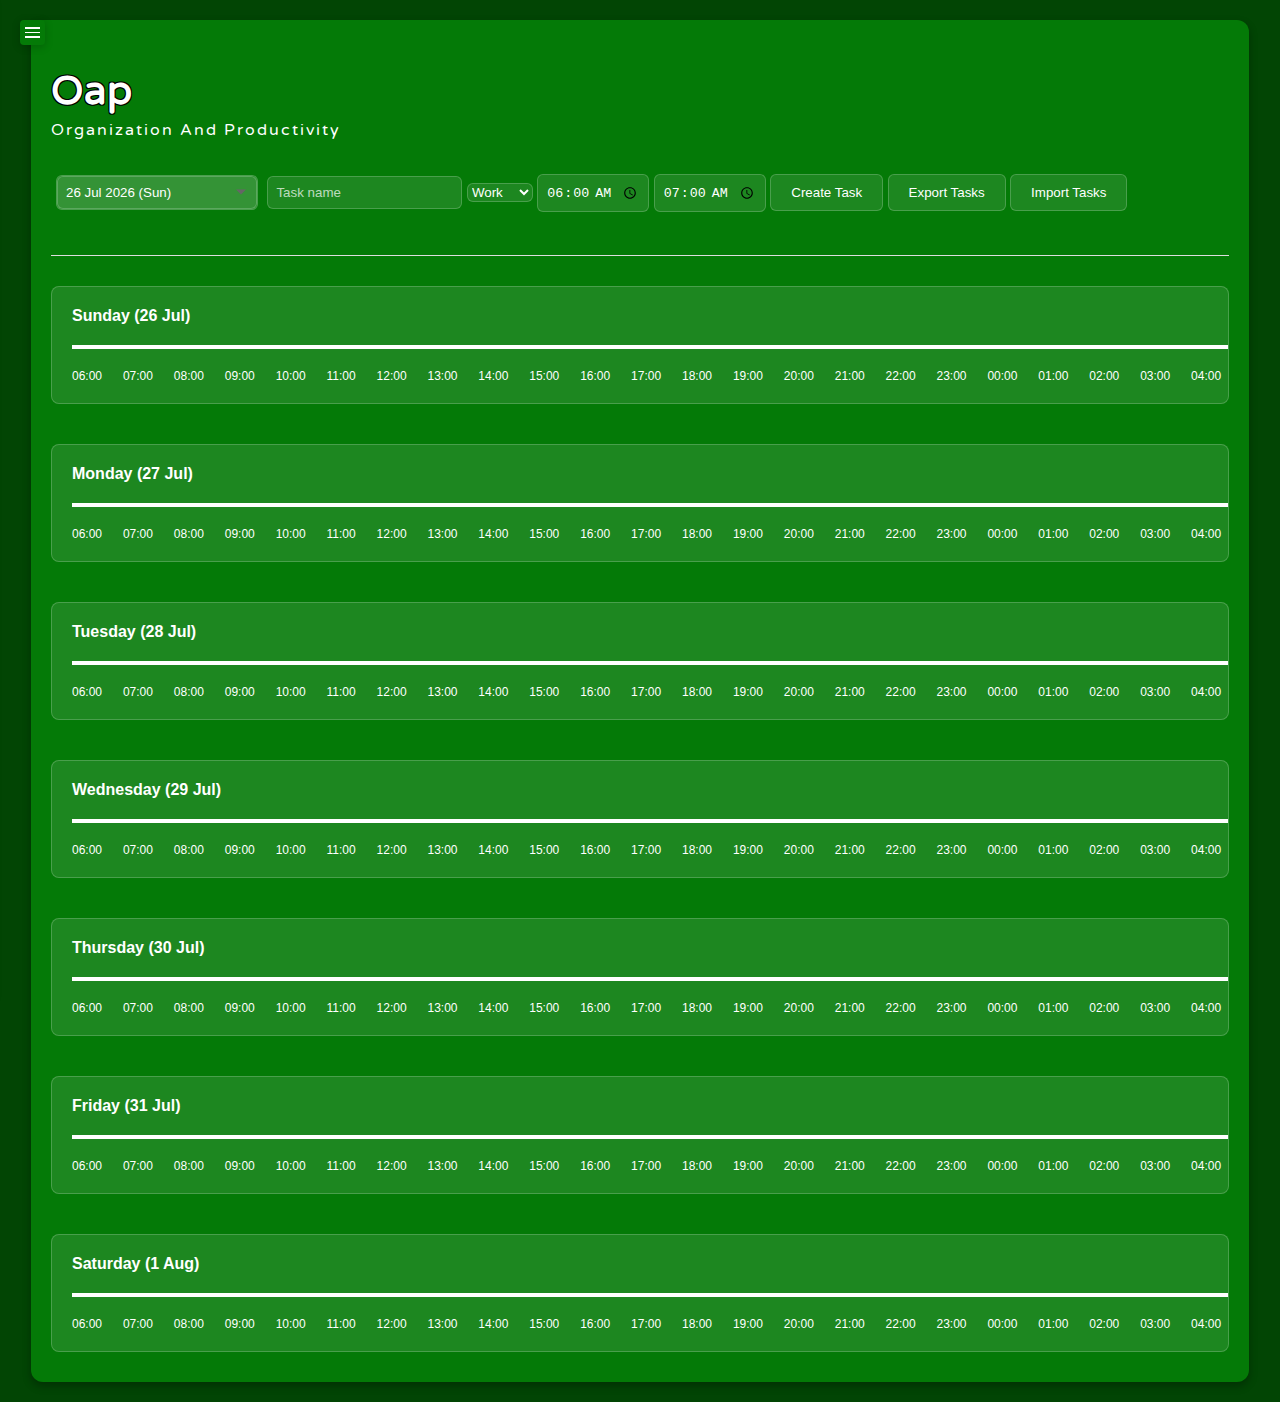
==== index.html @ a27b2ae3 "Update index.html" ====
<html><head><base href="/"><meta charset="UTF-8"><link rel="icon" type="image/jpg" href="logoV1.png"/>
<title>Oap</title><link href="https://fonts.googleapis.com/css2?family=Varela+Round&amp;display=swap" rel="stylesheet"><style>
    @font-face {
        font-family: 'Rounded';
        src: url('https://fonts.googleapis.com/css2?family=Varela+Round&display=swap');
    }

    h1 {
        font-family: 'Varela Round', sans-serif;
        color: #FFFFFF;
        text-shadow: -1px -1px 0 #000,  
                     1px -1px 0 #000,
                     -1px 1px 0 #000,
                     1px 1px 0 #000;
        text-align: left;
        font-size: 2.5em;
        margin-bottom: 30px;
        margin-left: 0;
        letter-spacing: 1px;
    }

    .subtitle {
        font-family: 'Varela Round', sans-serif;
        color: #FFFFFF; 
        text-align: left;
        font-size: 1em;
        margin-top: -25px;
        margin-bottom: 30px;
        margin-left: 0;
        font-weight: 300;
        letter-spacing: 2px;
    }

    body {
        font-family: 'Segoe UI', Arial, sans-serif;
        margin: 0;
        padding: 20px;
        background: #024504;
        color: #FFFFFF;
    }

    .container {
        max-width: 1200px;
        width: 95%;
        margin: 0 auto;
        background: #047A07;
        padding: 20px;
        border-radius: 12px;
        box-shadow: 0 4px 8px rgba(0,0,0,0.3);
        overflow-x: hidden;
        margin-left: auto !important;
        margin-right: auto !important;
        transition: all 0.3s ease;
    }

    /* Update container styles for mobile */
    @media (max-width: 768px) {
        .container {
            max-width: 100%;
            width: 100%;
            margin: 0;
            padding: 10px;
            border-radius: 0;
            margin-left: 0 !important;
            margin-right: 0 !important;
        }
    }

    .hamburger-menu {
        position: fixed;
        top: 20px;  
        left: 20px; 
        cursor: pointer;
        z-index: 1001;
        display: flex;
        flex-direction: column;
        gap: 3px;
        padding: 5px;
        width: 15px;
        height: 15px;
        background: #047A07;
        border-radius: 4px;
        box-sizing: content-box;
        box-shadow: 0 2px 4px rgba(0,0,0,0.1);
        justify-content: center; 
        transition: all 0.3s ease;
        box-shadow: 0 2px 8px rgba(0,0,0,0.2);
    }

    /* Adjust hamburger menu for mobile */
    @media (max-width: 768px) {
        .hamburger-menu {
            position: fixed;
            top: 15px;
            left: 15px;
            width: 20px;
            height: 20px;
            padding: 8px;
            z-index: 1002;
        }
    }

    .hamburger-line {
        width: 15px; 
        height: 1.5px; 
        background-color: #FFFFFF;
        transition: all 0.3s ease;
    }

    .side-menu {
        position: fixed;
        top: 0;
        left: -350px;
        width: 300px;
        height: 100vh;
        background-color: #047A07;
        box-shadow: 2px 0 10px rgba(0,0,0,0.3);
        transition: left 0.3s ease;
        z-index: 1000;
        padding: 80px 20px 20px;
        color: #FFFFFF;
        opacity: 0.95;
    }

    .side-menu.active {
        left: -10px;
        box-shadow: 4px 0 15px rgba(0,0,0,0.4);
    }

    /* Modify side menu for mobile */
    @media (max-width: 768px) {
        .side-menu {
            left: -100%;
            width: 85%;
            max-width: 300px;
            padding-top: 60px;
        }

        .side-menu.active {
            left: -5px;
        }
    }

    .menu-item {
        padding: 15px;
        border-bottom: 1px solid #eee;
        cursor: pointer;
        transition: background-color 0.3s ease;
        color: #FFFFFF;
    }

    .menu-item:hover {
        background-color: #024504;
    }

    .timeline-container {
        display: flex;
        flex-direction: column;
        gap: 20px;
        margin-top: 20px;
    }

    .timeline {
        position: relative;
        margin: 10px 0;
        padding: 20px;
        border: 1px solid #ddd;
        border-radius: 4px;
        overflow-x: auto;
        white-space: nowrap;
        background: rgba(255, 255, 255, 0.1);
        border: 1px solid rgba(255, 255, 255, 0.2);
        border-radius: 8px;
        transition: all 0.3s ease;
    }

    /* Adjust timeline for mobile */
    @media (max-width: 768px) {
        .timeline {
            padding: 10px;
            margin: 10px 0;
            overflow-x: scroll;
            -webkit-overflow-scrolling: touch;
        }
    }

    .timeline:hover {
        background: rgba(255, 255, 255, 0.15);
    }

    .timeline h3 {
        margin: 0 0 15px 0;
        color: #333;
        font-size: 16px;
        color: #FFFFFF;
    }

    .timeline-line {
        position: relative;
        height: 4px;
        background: #FFFFFF;
        margin: 20px 0;
        min-width: 1200px; 
    }

    /* Adjust timeline line for mobile */
    @media (max-width: 768px) {
        .timeline-line {
            min-width: 800px;
        }
    }

    .task-bar {
        position: absolute;
        height: 20px;
        background: #28a745;
        border-radius: 2px;
        top: -8px;
        z-index: 1;
        color: white;
        font-size: 12px;
        display: flex;
        align-items: center;
        justify-content: center;
        cursor: pointer;
        transition: all 0.3s ease;
        overflow: hidden;         
        white-space: nowrap;      
        text-overflow: ellipsis;  
        padding: 0 4px;           
        box-sizing: border-box;   
        touch-action: manipulation;
        -webkit-tap-highlight-color: transparent;
        user-select: none;
        -webkit-user-select: none;
        
        /* Add 3D effects */
        box-shadow: 0 2px 4px rgba(0,0,0,0.2),
                    inset 0 1px 1px rgba(255,255,255,0.3),
                    inset 0 -1px 1px rgba(0,0,0,0.2);
        border: 1px solid rgba(0,0,0,0.2);
        transform: translateY(0);
    }

    .task-bar:hover {
        transform: translateY(-1px);
        box-shadow: 0 4px 8px rgba(0,0,0,0.3),
                    inset 0 1px 1px rgba(255,255,255,0.3),
                    inset 0 -1px 1px rgba(0,0,0,0.2);
    }

    .task-bar:active {
        transform: translateY(1px);
        box-shadow: 0 1px 2px rgba(0,0,0,0.2),
                    inset 0 1px 1px rgba(255,255,255,0.3),
                    inset 0 -1px 1px rgba(0,0,0,0.2);
    }

    .task-bar.active {
        background: #75FA8D !important;
        box-shadow: 0 2px 4px rgba(0,0,0,0.2),
                    inset 0 1px 1px rgba(255,255,255,0.4),
                    inset 0 -1px 1px rgba(0,0,0,0.1);
    }

    .task-bar.completed {
        background: #7D3B01;
        box-shadow: 0 2px 4px rgba(0,0,0,0.2),
                    inset 0 1px 1px rgba(255,255,255,0.2),
                    inset 0 -1px 1px rgba(0,0,0,0.3);
    }

    .time-marks {
        display: flex;
        justify-content: space-between;
        margin-top: 10px;
        min-width: 1200px; 
    }

    /* Adjust time marks for mobile */
    @media (max-width: 768px) {
        .time-marks {
            min-width: 800px;
        }
    }

    .time-mark {
        font-size: 12px;
        color: #666;
        color: #FFFFFF;
    }

    .task-form {
        margin-bottom: 20px;
    }

    /* Adjust form elements for mobile */
    @media (max-width: 768px) {
        .task-form {
            display: flex;
            flex-direction: column;
            gap: 10px;
            margin-bottom: 15px;
        }
        
        .task-form input,
        .task-form select,
        .task-form button,
        .calendar-button {
            width: 100%;
            height: 40px;
            margin: 5px 0;
            font-size: 16px; 
            padding: 8px 12px;
        }
    }

    .task-form input {
        background: rgba(255, 255, 255, 0.1);
        border: 1px solid rgba(255, 255, 255, 0.2);
        color: #FFFFFF;
        border-radius: 6px;
        transition: all 0.3s ease;
        padding: 8px;
    }

    .task-form input::placeholder {
        color: #FFFFFF;
        opacity: 0.7;
    }

    .task-form input:focus,
    .task-form button:focus,
    #taskDay:focus,
    #taskCategory:focus {
        background: rgba(255, 255, 255, 0.2);
        border-color: #FFFFFF;
    }

    .task-form button,
    #taskDay,
    #taskCategory,
    .calendar-button {
        background: rgba(255, 255, 255, 0.1);
        border: 1px solid rgba(255, 255, 255, 0.2);
        color: #FFFFFF;
        border-radius: 6px;
        transition: all 0.3s ease;
    }

    .task-list {
        margin: 20px 0;
        border-bottom: 1px solid #ddd;
        padding-bottom: 20px;
    }

    .task {
        background: rgba(255, 255, 255, 0.1);
        color: #FFFFFF;
        transition: all 0.3s ease;
    }

    .task.active {
        background: #75FA8D;
        color: #024504;
    }

    .task.completed {
        background: #7D3B01; 
        color: white; 
    }

    button {
        background: #024504;
        color: #FFFFFF;
        border: none;
        padding: 10px 20px;
        border-radius: 6px;
        cursor: pointer;
        transition: all 0.3s ease;
    }

    button:hover {
        background: #047A07;
        transform: translateY(-2px);
    }

    .delete-btn {
        background: #dc3545;
    }

    .delete-btn:hover {
        background: #c82333;
    }

    .export-btn,
    .import-btn {
        background: #28a745;
    }

    .export-btn:hover,
    .import-btn:hover {
        background: #218838;
    }

    #fileInput {
        display: none;
    }

    .modal {
        display: none;
        position: fixed;
        top: 0;
        left: 0;
        width: 100%;
        height: 100%;
        background-color: rgba(0,0,0,0.5);
        z-index: 1000;
    }

    /* Adjust modal for mobile */
    @media (max-width: 768px) {
        .modal-content {
            width: 90%;
            max-width: 90%;
            max-height: 80vh;
            overflow-y: auto;
            padding: 15px;
            margin: 15px;
            top: 45%;
        }
        
        #colorPickerModal .modal-content,
        #settingsModal .modal-content,
        #taskDetailsModal .modal-content,
        #taskModal .modal-content,
        #allTasksCalendarModal .modal-content,
        #completedTasksCalendarModal .modal-content {
            width: 90%;
            max-width: none;
        }

        .color-picker,
        .rgb-controls,
        .rgb-input {
            width: 100%;
        }
        
        .color-preview {
            height: 40px;
        }

        .rgb-slider input[type="range"] {
            width: 100%;
        }
    }

    .modal-content {
        position: absolute;
        top: 50%;
        left: 50%;
        transform: translate(-50%, -50%);
        background: #047A07;
        color: #FFFFFF;
        padding: 20px;
        border-radius: 12px;
        width: 27%;
        max-width: 500px;
        margin: 0 auto; 
        box-sizing: border-box; 
        box-shadow: 0 4px 16px rgba(0,0,0,0.4);
    }

    .modal-content h2 {
        margin: 0 0 15px 0;
        padding: 0;
    }

    .modal textarea {
        width: calc(100% - 16px); 
        height: 100px;
        margin: 10px 0;
        padding: 8px;
        resize: vertical;
        box-sizing: border-box; 
    }

    .modal-content button {
        margin: 10px 0;
        width: 100%;
    }

    .task-comment {
        font-size: 12px;
        color: #666;
        margin-top: 5px;
        font-style: italic;
    }

    .task.completed .task-comment,
    .task.completed .duration-counter {
        color: white; 
    }

    .close {
        cursor: pointer;
        position: absolute;
        right: 10px;
        top: 10px;
        font-size: 24px;
        color: #FFFFFF;
    }

    .task .duration-counter {
        font-size: 12px;
        color: #666;
        margin-left: 10px;
    }

    .active .duration-counter {
        color: #28a745;
        font-weight: bold;
    }

    /* Calendar Styles */
    .calendar-container {
        position: relative;
        display: inline-block;
        margin: 5px;
    }

    .calendar-button {
        padding: 8px;
        border: 1px solid rgba(255, 255, 255, 0.2);
        border-radius: 4px;
        background: rgba(255, 255, 255, 0.1);
        cursor: pointer;
        width: 200px; 
        text-align: left;
        position: relative;
        font-family: Arial, sans-serif;
        color: #FFFFFF;
        appearance: none;
        -webkit-appearance: none;
        -moz-appearance: none;
    }

    /* Add dropdown arrow */
    .calendar-button::after {
        content: '';
        position: absolute;
        right: 10px;
        top: 50%;
        transform: translateY(-50%);
        width: 0;
        height: 0;
        border-left: 5px solid transparent;
        border-right: 5px solid transparent;
        border-top: 5px solid #666;
    }

    .calendar-button:hover {
        border-color: #999;
    }

    .calendar-button:focus {
        outline: none;
        border-color: #007bff;
    }

    .calendar-dropdown {
        display: none;
        position: absolute;
        top: 100%;
        left: 0;
        background: #047A07;
        border: 1px solid rgba(255, 255, 255, 0.2);
        box-shadow: 0 4px 16px rgba(0,0,0,0.4);
        z-index: 1000;
        width: 300px;
        padding: 10px;
    }

    /* Adjust calendar for mobile */
    @media (max-width: 768px) {
        .calendar-dropdown {
            width: 100%;
            left: 0;
        }
        
        .calendar-grid {
            grid-template-columns: repeat(7, 1fr);
            gap: 1px;
        }
        
        .calendar-day {
            padding: 8px;
            font-size: 14px;
        }
    }

    .calendar-header {
        display: flex;
        justify-content: space-between;
        align-items: center;
        margin-bottom: 10px;
    }

    .calendar-header button {
        padding: 4px 8px;
        background: #f0f0f0;
        border: none;
        cursor: pointer;
    }

    .calendar-grid {
        display: grid;
        grid-template-columns: repeat(7, 1fr);
        gap: 2px;
    }

    .calendar-day {
        padding: 5px;
        text-align: center;
        cursor: pointer;
        color: #FFFFFF;
        transition: all 0.3s ease;
    }

    .calendar-day:hover {
        background: #024504;
    }

    .calendar-day.selected,
    .calendar-day.today {
        background: #024504;
        color: #FFFFFF;
    }

    .month-year-selector {
        text-align: center;
        margin-bottom: 10px;
    }

    .rgb-input {
        margin-top: 10px;
        padding: 10px;
        background: #f5f5f5;
        border-radius: 4px;
    }

    .rgb-input input {
        width: 100px;
        padding: 5px;
        border: 1px solid #ddd;
        border-radius: 4px;
        font-family: monospace;
    }

    .rgb-input button {
        padding: 5px 10px;
        margin-left: 10px;
    }

    /* Add media query for small screens */
    @media (max-width: 768px) {
        .container {
            width: 100%;
            padding: 10px;
            margin: 0;
        }

        .timeline {
            padding: 10px;
            margin: 20px 0;
        }

        .task-form input,
        .task-form button,
        .task-form select {
            width: 100%;
            margin: 5px 0;
        }

        .task-form {
            display: flex;
            flex-direction: column;
        }
    }

    /* Add styles for detail action buttons */
    #detailActions {
        display: flex;
        gap: 10px;
        justify-content: flex-start;
        margin-top: 20px;
    }

    #detailActions button {
        flex: 1;
        max-width: 200px;
    }

    /* Animation classes for hamburger icon */
    .hamburger-menu.active .hamburger-line:nth-child(1) {
        transform: translate(0, 5px) rotate(45deg);
    }

    .hamburger-menu.active .hamburger-line:nth-child(2) {
        opacity: 0;
    }

    .hamburger-menu.active .hamburger-line:nth-child(3) {
        transform: translate(0, -5px) rotate(-45deg);
    }

    /* Add styles for task groups in all tasks modal */
    .task-date-group {
        margin-bottom: 20px;
        padding: 10px;
        background: rgba(255, 255, 255, 0.1);
        border-radius: 4px;
    }

    .task-date-group h3 {
        margin: 0 0 10px 0;
        color: #333;
    }

    .task-date-item {
        padding: 8px;
        margin: 5px 0;
        background: white;
        border-radius: 4px;
        border-left: 4px solid #FFFFFF;
    }

    .task-date-item.active {
        border-left-color: #75FA8D;
    }

    .task-date-item.completed {
        border-left-color: #7D3B01;
        color: white;
        background: #7D3B01;
    }

    /* Add styles for category management */
    .category-manager {
        margin-top: 20px;
    }

    .current-categories {
        margin-bottom: 20px;
        background: rgba(255, 255, 255, 0.05);
        padding: 15px;
        border-radius: 8px;
        margin: 15px 0;
    }

    #categoryList {
        list-style: none;
        padding: 0;
        margin: 10px 0;
    }

    #categoryList li {
        display: flex;
        justify-content: space-between;
        align-items: center;
        padding: 8px;
        margin: 5px 0;
        background: rgba(255, 255, 255, 0.1);
        border-radius: 4px;
        color: #FFFFFF;
    }

    .delete-category {
        color: #dc3545;
        cursor: pointer;
        padding: 4px 8px;
        border-radius: 4px;
        background: rgba(255, 255, 255, 0.2);
    }

    .delete-category:hover {
        background: rgba(220, 53, 69, 0.2);
    }

    #newCategoryInput {
        background: rgba(255, 255, 255, 0.1);
        border: 1px solid rgba(255, 255, 255, 0.2);
        color: #FFFFFF;
        padding: 8px;
        border-radius: 4px;
        width: 100%;
        margin-bottom: 10px;
    }

    #newCategoryInput::placeholder {
        color: rgba(255, 255, 255, 0.7);
    }

    .category-manager button {
        background: rgba(255, 255, 255, 0.1);
        border: 1px solid rgba(255, 255, 255, 0.2);
        color: #FFFFFF;
        padding: 8px 16px;
        border-radius: 4px;
        cursor: pointer;
        transition: all 0.3s ease;
    }

    .category-manager button:hover {
        background: rgba(255, 255, 255, 0.2);
    }

    #settingsContent h3,
    #settingsContent h4 {
        color: #FFFFFF;
        margin: 15px 0;
    }

    /* Add styles for calendar with completed tasks indicators */
    .calendar-day.has-completed {
        background-color: #7D3B01;
        color: white;
        border-radius: 50%;
        cursor: pointer;
    }

    .calendar-day.has-completed:hover {
        background-color: #9D4B21;
    }

    /* Add styles for calendar with tasks indicators */
    .calendar-day.has-tasks {
        background-color: #007bff;
        color: white;
        border-radius: 50%;
        cursor: pointer;
    }

    .calendar-day.has-tasks:hover {
        background-color: #0056b3;
    }

    /* Adjust the calendar modal content width */
    #completedTasksCalendarModal .modal-content {
        max-width: 400px;
    }

    #completedTasksCalendar .calendar-dropdown {
        border: none;
        box-shadow: none;
    }

    /* Update scrollbar styles */
    ::-webkit-scrollbar {
        width: 8px;
        height: 8px;
    }

    ::-webkit-scrollbar-track {
        background: #024504;
    }

    ::-webkit-scrollbar-thumb {
        background: #047A07;
        border-radius: 4px;
    }

    ::-webkit-scrollbar-thumb:hover {
        background: #FFFFFF;
    }

    /* Add subtle transitions */
    * {
        transition: background-color 0.3s ease, transform 0.3s ease, box-shadow 0.3s ease;
    }
    
    #languageSelect {
        width: 100%;
        padding: 8px;
        margin-bottom: 20px;
        background: rgba(255, 255, 255, 0.1);
        color: white;
        border: 1px solid rgba(255, 255, 255, 0.2);
        border-radius: 4px;
    }
    
    #languageSelect option {
        background-color: white;
        color: #000000;
        padding: 8px;
    }
    
    #languageSelect:focus {
        background: rgba(255, 255, 255, 0.2);
        border-color: #FFFFFF;
    }
</style>
</head>
<body>
    <div class="hamburger-menu" onclick="toggleMenu()">
        <div class="hamburger-line"></div>
        <div class="hamburger-line"></div>
        <div class="hamburger-line"></div>
    </div>

        <div class="side-menu">
        <div class="menu-item" onclick="filterTasks('all')">All Tasks</div>
        <div class="menu-item" onclick="filterTasks('completed')">Completed Tasks</div>
        <div class="menu-item" onclick="openSettings()">Settings</div>
    </div>

    <div class="container">
        <h1>Oap</h1>
        <div class="subtitle">Organization And Productivity</div>
        
        <div class="task-form">
            <div id="taskDay" class="calendar-container">
                <button class="calendar-button">Calendar</button>
                <div class="calendar-dropdown"></div>
            </div>
            <input type="text" id="taskName" placeholder="Task name">
            <select id="taskCategory" style="color: white !important;">
                <option value="Work" style="color: black;">Work</option>
                <option value="Leisure" style="color: black;">Leisure</option>
                <option value="Study" style="color: black;">Study</option>
                <option value="Other" style="color: black;">Other</option>
            </select>
            <input type="time" id="startTime" value="06:00">
            <input type="time" id="endTime" value="07:00">
                        <button onclick="showTaskModal()">Create Task</button>
            <button onclick="exportTasks()" class="export-btn">Export Tasks</button>
            <button onclick="document.getElementById('fileInput').click()" class="import-btn">Import Tasks</button>
            <input type="file" id="fileInput" accept=".json" onchange="importTasks(event)">
        </div>

        <div class="task-list" id="taskList">
        </div>

        <div class="timeline-container">
            <div class="timeline">
                <h3>Monday</h3>
                <div class="timeline-line"></div>
                <div class="time-marks"></div>
            </div>

            <div class="timeline">
                <h3>Tuesday</h3>
                <div class="timeline-line"></div>
                <div class="time-marks"></div>
            </div>

            <div class="timeline">
                <h3>Wednesday</h3>
                <div class="timeline-line"></div>
                <div class="time-marks"></div>
            </div>

            <div class="timeline">
                <h3>Thursday</h3>
                <div class="timeline-line"></div>
                <div class="time-marks"></div>
            </div>

            <div class="timeline">
                <h3>Friday</h3>
                <div class="timeline-line"></div>
                <div class="time-marks"></div>
            </div>

            <div class="timeline">
                <h3>Saturday</h3>
                <div class="timeline-line"></div>
                <div class="time-marks"></div>
            </div>

            <div class="timeline">
                <h3>Sunday</h3>
                <div class="timeline-line"></div>
                <div class="time-marks"></div>
            </div>
        </div>
        
        <div id="taskDetailsModal" class="modal">
            <div class="modal-content">
                <span class="close" onclick="closeTaskDetailsModal()">&#xd7;</span>
                <h2>Task Details</h2>
                <div id="taskDetailsContent">
                    <p><strong>Task Name:</strong> <span id="detailTaskName"></span></p>
                    <p><strong>Date:</strong> <span id="detailTaskDate"></span></p>
                    <p><strong>Category:</strong> <span id="detailCategory"></span></p>
                    <p><strong>Start Time:</strong> <span id="detailStartTime"></span></p>
                    <p><strong>End Time:</strong> <span id="detailEndTime"></span></p>
                    <p><strong>Status:</strong> <span id="detailStatus"></span></p>
                    <p><strong>Duration:</strong> <span id="detailDuration"></span></p>
                    <p><strong>Comment:</strong></p>
                    <div id="detailComment" style="background: #f5f5f5; padding: 10px; border-radius: 4px; margin-top: 5px; color: black;"></div>
                    <div id="detailActions" style="margin-top: 20px;">
                        <!-- Buttons will be added dynamically -->
                    </div>
                </div>
            </div>
        </div>

    <!-- Add Modal -->
    <div id="taskModal" class="modal">
        <div class="modal-content">
            <span class="close" onclick="closeTaskModal()">&#xd7;</span>
            <h2>Add Task Details</h2>
            <textarea id="taskComment" placeholder="Add your comments here..."></textarea>
            <button onclick="createTaskWithComment()">Create Task</button>
        </div>
    </div>

    <!-- Add modal for all tasks -->
    <div id="allTasksModal" class="modal">
        <div class="modal-content">
            <span class="close" onclick="closeAllTasksModal()">&#xd7;</span>
            <h2>All Tasks</h2>
            <div id="allTasksContent"></div>
        </div>
    </div>

    <!-- Add modal for settings -->
    <div id="settingsModal" class="modal">
        <div class="modal-content">
            <span class="close" onclick="closeSettings()">&#xd7;</span>
            <h2>Settings</h2>
            <div id="settingsContent">
                <h3>Language Settings</h3>
                <div class="language-selector">
                    <select id="languageSelect" onchange="changeLanguage(this.value)">
                        <option value="en">English</option>
                        <option value="es">Espa&#xf1;ol</option>
                    </select>
                </div>
                
                <h3>Category Management</h3>
                <div class="category-manager">
                    <div class="current-categories">
                        <h4>Current Categories</h4>
                        <ul id="categoryList"></ul>
                    </div>
                    <div class="add-category">
                        <input type="text" id="newCategoryInput" placeholder="New category name">
                        <button onclick="showColorPicker()">Add Category</button>
                    </div>
                </div>
            </div>
        </div>
    </div>

    <div id="colorPickerModal" class="modal">
        <div class="modal-content">
            <span class="close" onclick="closeColorPicker()">&#xd7;</span>
            <h3>Choose Category Color</h3>
            <div class="color-picker">
                <div class="color-preview" id="colorPreview"></div>
                <div class="selected-color" id="selectedColor">#000000</div>
                <div class="rgb-controls">
                    <div class="rgb-column">
                        <div class="rgb-slider">
                            <label>Red:</label>
                            <input type="range" min="0" max="255" value="0" id="redSlider">
                            <span id="redValue">0</span>
                        </div>
                        <div class="rgb-slider">
                            <label>Green:</label>
                            <input type="range" min="0" max="255" value="0" id="greenSlider">
                            <span id="greenValue">0</span>
                        </div>
                        <div class="rgb-slider">
                            <label>Blue:</label>
                            <input type="range" min="0" max="255" value="0" id="blueSlider">
                            <span id="blueValue">0</span>
                        </div>
                    </div>
                </div>
                <div class="rgb-input">
                    <input type="text" id="rgbInput" placeholder="#000000">
                    <button onclick="applyManualRGB()">Apply</button>
                </div>
                <div class="color-palette"></div>
            </div>
            <button onclick="addCategoryWithColor()">Confirm</button>
        </div>
    </div>

<script>function loadCategories() {
  let categoryColors = JSON.parse(localStorage.getItem('category-colors')) || {
    'Work': '#055C25',
    'Study': '#5C5906',
    'Leisure': '#095C52',
    'Other': '#5C5C5C'
  };
  if (!localStorage.getItem('category-colors')) {
    localStorage.setItem('category-colors', JSON.stringify(categoryColors));
  }
  const categorySelect = document.getElementById('taskCategory');
  categorySelect.innerHTML = '';
  Object.keys(categoryColors).forEach(category => {
    const option = document.createElement('option');
    option.value = category;
    option.textContent = category;
    option.style.backgroundColor = categoryColors[category];
    option.style.color = '#FFFFFF';
    categorySelect.appendChild(option);
  });
  const categoryList = document.getElementById('categoryList');
  if (categoryList) {
    categoryList.innerHTML = '';
    Object.entries(categoryColors).forEach(([category, color]) => {
      const li = document.createElement('li');
      li.innerHTML = `
                <span style="color: #FFFFFF">${category}</span>
                <div style="display: flex; align-items: center; gap: 10px;">
                    <span style="display: inline-block; width: 20px; height: 20px; background: ${color}; border-radius: 4px;"></span>
                    ${category !== 'Work' && category !== 'Study' && category !== 'Leisure' && category !== 'Other' ? `<span class="delete-category" onclick="deleteCategory('${category}')">×</span>` : ''}
                </div>
            `;
      categoryList.appendChild(li);
    });
  }
}
function deleteCategory(category) {
  const categoryColors = JSON.parse(localStorage.getItem('category-colors')) || {};
  delete categoryColors[category];
  localStorage.setItem('category-colors', JSON.stringify(categoryColors));
  loadCategories();
}
function openSettings() {
  document.getElementById('settingsModal').style.display = 'block';
  loadCategories();
}
function closeSettings() {
  document.getElementById('settingsModal').style.display = 'none';
}
function showColorPicker() {
  const isMobile = window.innerWidth <= 768;
  if (isMobile) {
    const picker = document.querySelector('.color-picker');
    picker.style.display = 'flex';
    picker.style.flexDirection = 'column';
    picker.style.gap = '10px';
  }
  const newCategory = document.getElementById('newCategoryInput').value.trim();
  if (!newCategory) {
    alert('Please enter a category name');
    return;
  }
  document.getElementById('colorPickerModal').style.display = 'block';
  const colorPalette = document.querySelector('.color-palette');
  colorPalette.innerHTML = '';
  for (let r = 0; r <= 255; r += 51) {
    for (let g = 0; g <= 255; g += 51) {
      for (let b = 0; b <= 255; b += 51) {
        const color = `rgb(${r},${g},${b})`;
        const swatch = document.createElement('div');
        swatch.className = 'color-swatch';
        swatch.style.backgroundColor = color;
        swatch.addEventListener('click', () => {
          document.getElementById('colorPreview').style.backgroundColor = color;
          document.getElementById('selectedColor').textContent = rgbToHex(r, g, b);
          document.getElementById('redSlider').value = r;
          document.getElementById('greenSlider').value = g;
          document.getElementById('blueSlider').value = b;
          updateSliderValues();
        });
        colorPalette.appendChild(swatch);
      }
    }
  }
  ['red', 'green', 'blue'].forEach(color => {
    document.getElementById(`${color}Slider`).addEventListener('input', updateColorFromSliders);
  });
}
function closeColorPicker() {
  document.getElementById('colorPickerModal').style.display = 'none';
}
function rgbToHex(r, g, b) {
  return '#' + [r, g, b].map(x => {
    const hex = x.toString(16);
    return hex.length === 1 ? '0' + hex : hex;
  }).join('');
}
function updateColorFromSliders() {
  const r = document.getElementById('redSlider').value;
  const g = document.getElementById('greenSlider').value;
  const b = document.getElementById('blueSlider').value;
  const color = `rgb(${r},${g},${b})`;
  document.getElementById('colorPreview').style.backgroundColor = color;
  document.getElementById('selectedColor').textContent = rgbToHex(r, g, b);
  updateSliderValues();
}
function updateSliderValues() {
  document.getElementById('redValue').textContent = document.getElementById('redSlider').value;
  document.getElementById('greenValue').textContent = document.getElementById('greenSlider').value;
  document.getElementById('blueValue').textContent = document.getElementById('blueSlider').value;
}
function applyManualRGB() {
  const input = document.getElementById('rgbInput').value;
  if (!/^#[0-9A-Fa-f]{6}$/.test(input)) {
    alert('Please enter a valid hex color code in the format #RRGGBB');
    return;
  }
  const r = parseInt(input.slice(1, 3), 16);
  const g = parseInt(input.slice(3, 5), 16);
  const b = parseInt(input.slice(5, 7), 16);
  document.getElementById('redSlider').value = r;
  document.getElementById('greenSlider').value = g;
  document.getElementById('blueSlider').value = b;
  document.getElementById('colorPreview').style.backgroundColor = input;
  document.getElementById('selectedColor').textContent = input.toUpperCase();
  updateSliderValues();
}
function addCategoryWithColor() {
  const newCategory = document.getElementById('newCategoryInput').value.trim();
  const color = document.getElementById('selectedColor').textContent;
  if (!newCategory || !color) {
    alert('Please enter both a category name and select a color');
    return;
  }
  const categoryColors = JSON.parse(localStorage.getItem('category-colors')) || {};
  categoryColors[newCategory] = color;
  localStorage.setItem('category-colors', JSON.stringify(categoryColors));
  closeColorPicker();
  loadCategories();
  document.getElementById('newCategoryInput').value = '';
}
let tasks = [];
let activeTimers = {};
let timerIntervals = {};
function getCurrentDate() {
  const now = new Date();
  return formatDateForTask(now);
}
function getSelectedDate() {
  const calendarContainer = document.querySelector('.calendar-container');
  return calendarContainer.dataset.selectedDate || getCurrentDate();
}
function loadTasksFromStorage() {
  const savedTasks = localStorage.getItem('timeline-tasks');
  if (savedTasks) {
    tasks = JSON.parse(savedTasks);
    renderTasks();
    renderTimelineBars();
  }
}
function saveTasksToStorage() {
  localStorage.setItem('timeline-tasks', JSON.stringify(tasks));
}
function initializeTimeMarks() {
  const timeMarkContainers = document.querySelectorAll('.time-marks');
  timeMarkContainers.forEach(container => {
    container.innerHTML = '';
    for (let hour = 6; hour <= 29; hour++) {
      const displayHour = hour % 24;
      const mark = document.createElement('div');
      mark.className = 'time-mark';
      mark.textContent = `${String(displayHour).padStart(2, '0')}:00`;
      container.appendChild(mark);
    }
  });
}
function timeToMinutes(timeStr) {
  const [hours, minutes] = timeStr.split(':').map(Number);
  let totalMinutes = hours * 60 + minutes;
  if (hours < 6) {
    totalMinutes += 24 * 60;
  }
  return totalMinutes;
}
function calculateDuration(startTime, endTime) {
  const start = timeToMinutes(startTime);
  const end = timeToMinutes(endTime);
  const durationMinutes = end - start;
  const hours = Math.floor(durationMinutes / 60);
  const minutes = durationMinutes % 60;
  return {
    hours,
    minutes,
    totalMinutes: durationMinutes
  };
}
function calculatePosition(startTime, endTime, task) {
  const timelineStart = 6 * 60;
  const timelineEnd = 29 * 60;
  const timelineWidth = document.querySelector('.timeline-line').offsetWidth;
  if (task?.status === 'completed') {
    const startMinutes = timeToMinutes(task.actualStartTime);
    const endMinutes = startMinutes + task.durationSeconds / 60;
    const totalTimelineMinutes = timelineEnd - timelineStart;
    const left = (timeToMinutes(task.startTime) - timelineStart) / totalTimelineMinutes * 100;
    const width = task.durationSeconds / 60 / totalTimelineMinutes * 100;
    return {
      left,
      width: Math.max(width, 0.5)
    };
  }
  const startMinutes = timeToMinutes(startTime);
  const endMinutes = timeToMinutes(endTime);
  const totalTimelineMinutes = timelineEnd - timelineStart;
  let left = (startMinutes - timelineStart) / totalTimelineMinutes * 100;
  let width = (endMinutes - startMinutes) / totalTimelineMinutes * 100;
  if (width <= 0) {
    width = 0.5;
  }
  return {
    left,
    width
  };
}
function importTasks(event) {
  const file = event.target.files[0];
  if (file) {
    const reader = new FileReader();
    reader.onload = function (e) {
      try {
        const importedTasks = JSON.parse(e.target.result);
        tasks = importedTasks;
        saveTasksToStorage();
        renderTasks();
        renderTimelineBars();
        event.target.value = '';
      } catch (error) {
        alert('Error importing tasks. Please make sure the file is valid JSON.');
      }
    };
    reader.readAsText(file);
  }
}
function showTaskModal() {
  const taskName = document.getElementById('taskName').value;
  const startTime = document.getElementById('startTime').value;
  const endTime = document.getElementById('endTime').value;
  if (!taskName || !startTime || !endTime) {
    alert('Please fill all fields');
    return;
  }
  document.getElementById('taskModal').style.display = 'block';
}
function closeTaskModal() {
  document.getElementById('taskModal').style.display = 'none';
}
function createTaskWithComment() {
  const taskName = document.getElementById('taskName').value;
  const startTime = document.getElementById('startTime').value;
  const endTime = document.getElementById('endTime').value;
  const comment = document.getElementById('taskComment').value;
  const category = document.getElementById('taskCategory').value;
  const selectedDateStr = document.querySelector('.calendar-container').dataset.selectedDate;
  if (!selectedDateStr) {
    alert('Please select a date from the calendar first');
    return;
  }
  if (hasTimeConflict(startTime, endTime, selectedDateStr)) {
    alert('Error: This time slot conflicts with an existing task. Please choose a different time.');
    return;
  }
  const task = {
    id: Date.now(),
    name: taskName,
    startTime,
    endTime,
    comment,
    category,
    day: selectedDateStr,
    status: 'pending'
  };
  tasks.push(task);
  saveTasksToStorage();
  renderTasks();
  renderTimelineBars();
  document.getElementById('taskName').value = '';
  document.getElementById('taskComment').value = '';
  closeTaskModal();
}
function exportTasks() {
  const dataStr = JSON.stringify(tasks, null, 2);
  const dataUri = 'data:application/json;charset=utf-8,' + encodeURIComponent(dataStr);
  const exportFileDefaultName = 'tasks.json';
  const linkElement = document.createElement('a');
  linkElement.setAttribute('href', dataUri);
  linkElement.setAttribute('download', exportFileDefaultName);
  linkElement.click();
}
function deleteTask(taskId) {
  if (timerIntervals[taskId]) {
    clearInterval(timerIntervals[taskId]);
    delete timerIntervals[taskId];
    delete activeTimers[taskId];
  }
  tasks = tasks.filter(t => t.id !== taskId);
  saveTasksToStorage();
  renderTasks();
  renderTimelineBars();
}
function startTask(taskId) {
  const currentDate = getCurrentDate();
  const taskToStart = tasks.find(t => t.id === taskId);
  if (taskToStart.day !== currentDate) {
    alert(`Error: This task is scheduled for ${taskToStart.day}. Tasks can only be started on their scheduled day (today is ${currentDate}).`);
    return;
  }
  const todaysTasks = tasks.filter(t => t.day === currentDate).sort((a, b) => {
    const timeA = timeToMinutes(a.startTime);
    const timeB = timeToMinutes(b.startTime);
    return timeA - timeB;
  });
  const firstPendingTask = todaysTasks.find(t => t.status === 'pending');
  if (firstPendingTask && firstPendingTask.id !== taskId) {
    alert('Error: You must complete tasks in chronological order. Please start the earlier pending task first.');
    return;
  }
  tasks.forEach(task => {
    if (task.id === taskId) {
      task.status = 'active';
      const now = new Date();
      task.actualStartTime = `${String(now.getHours()).padStart(2, '0')}:${String(now.getMinutes()).padStart(2, '0')}`;
      task.startTimestamp = now.getTime();
      activeTimers[taskId] = 0;
      timerIntervals[taskId] = setInterval(() => {
        activeTimers[taskId]++;
        updateTaskTimer(taskId);
      }, 1000);
    }
  });
  saveTasksToStorage();
  renderTasks();
  renderTimelineBars();
}
function updateTaskTimer(taskId) {
  const seconds = activeTimers[taskId];
  const hours = Math.floor(seconds / 3600);
  const minutes = Math.floor(seconds % 3600 / 60);
  const secs = seconds % 60;
  const timerElement = document.querySelector(`#timer-${taskId}`);
  if (timerElement) {
    timerElement.textContent = `${hours.toString().padStart(2, '0')}:${minutes.toString().padStart(2, '0')}:${secs.toString().padStart(2, '0')}`;
  }
}
function completeTask(taskId) {
  const task = tasks.find(t => t.id === taskId);
  if (task) {
    if (timerIntervals[taskId]) {
      clearInterval(timerIntervals[taskId]);
      delete timerIntervals[taskId];
    }
    const now = new Date();
    const currentTime = `${String(now.getHours()).padStart(2, '0')}:${String(now.getMinutes()).padStart(2, '0')}`;
    task.originalStartTime = task.startTime;
    task.actualStartTime = task.actualStartTime;
    task.actualEndTime = currentTime;
    const durationSeconds = Math.round((now.getTime() - task.startTimestamp) / 1000);
    const hours = Math.floor(durationSeconds / 3600);
    const minutes = Math.floor(durationSeconds % 3600 / 60);
    const seconds = durationSeconds % 60;
    task.duration = `${hours}h ${minutes}m ${seconds}s`;
    task.durationSeconds = durationSeconds;
    task.status = 'completed';
    delete activeTimers[taskId];
    saveTasksToStorage();
    renderTasks();
    renderTimelineBars();
  }
}
function showTaskDetails(taskId) {
  const isMobile = window.innerWidth <= 768;
  if (isMobile) {
    const modal = document.getElementById('taskDetailsModal');
    const content = modal.querySelector('.modal-content');
    content.style.maxHeight = '80vh';
    content.style.overflowY = 'auto';
  }
  const task = tasks.find(t => t.id === taskId);
  if (task) {
    const currentDate = getCurrentDate();
    const taskDate = task.day;
    let dateInfo = `${taskDate}`;
    if (taskDate === currentDate) {
      dateInfo += ' (Today)';
    }
    document.getElementById('detailTaskName').textContent = task.name;
    document.getElementById('detailTaskDate').textContent = dateInfo;
    document.getElementById('detailCategory').textContent = task.category;
    document.getElementById('detailStartTime').textContent = task.status === 'completed' ? `${task.startTime} (Actual: ${task.actualStartTime})` : task.startTime;
    document.getElementById('detailEndTime').textContent = task.status === 'completed' ? `${task.endTime} (Actual: ${task.actualEndTime})` : task.endTime;
    document.getElementById('detailStatus').textContent = task.status;
    document.getElementById('detailComment').textContent = task.comment || 'No comment added';
    let durationText = 'Not started';
    if (task.status === 'completed') {
      durationText = task.duration;
    } else if (task.status === 'active' && activeTimers[task.id] !== undefined) {
      const seconds = activeTimers[task.id];
      const hours = Math.floor(seconds / 3600);
      const minutes = Math.floor(seconds % 3600 / 60);
      const secs = seconds % 60;
      durationText = `${hours}h ${minutes}m ${secs}s (Running)`;
    }
    document.getElementById('detailDuration').textContent = durationText;
    const actionsContainer = document.getElementById('detailActions');
    actionsContainer.innerHTML = '';
    if (task.status === 'pending') {
      const startButton = document.createElement('button');
      startButton.textContent = 'Start Task';
      startButton.onclick = () => {
        startTask(task.id);
        closeTaskDetailsModal();
      };
      actionsContainer.appendChild(startButton);
    } else if (task.status === 'active') {
      const completeButton = document.createElement('button');
      completeButton.textContent = 'Complete Task';
      completeButton.onclick = () => {
        completeTask(task.id);
        closeTaskDetailsModal();
      };
      actionsContainer.appendChild(completeButton);
    }
    const deleteButton = document.createElement('button');
    deleteButton.textContent = 'Delete Task';
    deleteButton.className = 'delete-btn';
    deleteButton.onclick = () => {
      deleteTask(task.id);
      closeTaskDetailsModal();
    };
    actionsContainer.appendChild(deleteButton);
    document.getElementById('taskDetailsModal').style.display = 'block';
  }
}
function closeTaskDetailsModal() {
  document.getElementById('taskDetailsModal').style.display = 'none';
}
function getWeekDates(selectedDate) {
  const dates = [];
  const currentDate = new Date(selectedDate);
  for (let i = 0; i < 7; i++) {
    dates.push(new Date(currentDate));
    currentDate.setDate(currentDate.getDate() + 1);
  }
  return dates;
}
function updateTimelineHeaders(selectedDate) {
  const weekDates = getWeekDates(selectedDate);
  const timelines = document.querySelectorAll('.timeline');
  weekDates.forEach((date, index) => {
    const timeline = timelines[index];
    const header = timeline.querySelector('h3');
    const dayName = date.toLocaleDateString('en-US', {
      weekday: 'long'
    });
    const monthDate = date.getDate();
    const month = date.toLocaleDateString('en-US', {
      month: 'short'
    });
    header.textContent = `${dayName} (${monthDate} ${month})`;
  });
}
function renderTasks() {
  const taskList = document.getElementById('taskList');
  taskList.innerHTML = '';
}
function renderTimelineBars() {
  const isMobile = window.innerWidth <= 768;
  if (isMobile) {
    const timelineLines = document.querySelectorAll('.timeline-line');
    timelineLines.forEach(line => {
      line.style.height = '8px';
    });
  }
  document.querySelectorAll('.timeline-line').forEach(timeline => {
    const existingBars = timeline.querySelectorAll('.task-bar');
    existingBars.forEach(bar => bar.remove());
  });
  const selectedDateStr = document.querySelector('.calendar-container').dataset.selectedDate;
  if (!selectedDateStr) return;
  const selectedDate = new Date(selectedDateStr);
  const weekDates = getWeekDates(selectedDate);
  const categoryColors = JSON.parse(localStorage.getItem('category-colors')) || {};
  tasks.forEach(task => {
    if (!task.day) return;
    const taskDate = new Date(task.day);
    const timelineIndex = weekDates.findIndex(date => formatDateForTask(date) === task.day);
    if (timelineIndex === -1) return;
    const timeline = document.querySelectorAll('.timeline-line')[timelineIndex];
    const {
      left,
      width
    } = calculatePosition(task.startTime, task.endTime, task);
    const taskBar = document.createElement('div');
    taskBar.className = `task-bar ${task.status}`;
    taskBar.style.left = `${left}%`;
    taskBar.style.width = `${width}%`;
    if (task.status !== 'completed') {
      taskBar.style.backgroundColor = categoryColors[task.category] || '#28a745';
    }
    taskBar.textContent = task.name;
    if (task.status === 'completed') {
      taskBar.title = `${task.name} (Duration: ${task.duration})`;
    } else {
      taskBar.title = task.name;
    }
    taskBar.addEventListener('touchstart', e => {
      e.preventDefault();
      showTaskDetails(task.id);
    }, {
      passive: false
    });
    taskBar.addEventListener('click', e => {
      e.preventDefault();
      showTaskDetails(task.id);
    });
    timeline.appendChild(taskBar);
  });
}
function formatDateForTask(date) {
  const offset = date.getTimezoneOffset();
  const adjustedDate = new Date(date.getTime() - offset * 60 * 1000);
  return adjustedDate.toISOString().split('T')[0];
}
function selectDate(year, month, day) {
  const date = new Date(year, month, day);
  const dayName = date.toLocaleDateString('en-US', {
    weekday: 'short'
  });
  document.querySelector('.calendar-button').textContent = `${day} ${date.toLocaleString('default', {
    month: 'short'
  })} ${year} (${dayName})`;
  document.querySelector('.calendar-dropdown').style.display = 'none';
  document.querySelector('.calendar-container').dataset.selectedDate = formatDateForTask(date);
  updateTimelineHeaders(date);
  renderTimelineBars();
}
function createCalendar() {
  const calendarButton = document.querySelector('.calendar-button');
  const calendarDropdown = document.querySelector('.calendar-dropdown');
  let currentDate = new Date();
  let currentYear = currentDate.getFullYear();
  let currentMonth = currentDate.getMonth();
  calendarButton.addEventListener('click', function (e) {
    e.stopPropagation();
    if (calendarDropdown.style.display === 'block') {
      calendarDropdown.style.display = 'none';
    } else {
      calendarDropdown.style.display = 'block';
      updateCalendar(currentYear, currentMonth);
    }
  });
  function updateCalendar(year, month) {
    const firstDay = new Date(year, month, 1);
    const lastDay = new Date(year, month + 1, 0);
    const startDay = firstDay.getDay();
    const totalDays = lastDay.getDate();
    const monthNames = ['January', 'February', 'March', 'April', 'May', 'June', 'July', 'August', 'September', 'October', 'November', 'December'];
    let calendarHTML = `
            <div class="month-year-selector">
                <button onclick="event.stopPropagation(); updateCalendar(${year}, ${month - 1})">←</button>
                <span>${monthNames[month]} ${year}</span>
                <button onclick="event.stopPropagation(); updateCalendar(${year}, ${month + 1})">→</button>
            </div>
            <div class="calendar-grid">
                <div class="calendar-day">Su</div>
                <div class="calendar-day">Mo</div>
                <div class="calendar-day">Tu</div>
                <div class="calendar-day">We</div>
                <div class="calendar-day">Th</div>
                <div class="calendar-day">Fr</div>
                <div class="calendar-day">Sa</div>
        `;
    for (let i = 0; i < startDay; i++) {
      calendarHTML += '<div class="calendar-day"></div>';
    }
    for (let day = 1; day <= totalDays; day++) {
      const isToday = year === currentDate.getFullYear() && month === currentDate.getMonth() && day === currentDate.getDate();
      calendarHTML += `
                <div class="calendar-day${isToday ? ' today' : ''}"
                     onclick="event.stopPropagation(); selectDate(${year}, ${month}, ${day})">
                    ${day}
                </div>`;
    }
    calendarHTML += '</div>';
    calendarDropdown.innerHTML = calendarHTML;
  }
  window.updateCalendar = function (year, month) {
    if (month < 0) {
      month = 11;
      year--;
    } else if (month > 11) {
      month = 0;
      year++;
    }
    currentYear = year;
    currentMonth = month;
    updateCalendar(year, month);
  };
  updateCalendar(currentYear, currentMonth);
  if (window.innerWidth <= 768) {
    calendarDropdown.addEventListener('touchmove', function (e) {
      e.stopPropagation();
    }, {
      passive: false
    });
  }
}
function hasTimeConflict(newTaskStart, newTaskEnd, date) {
  const startMinutes = timeToMinutes(newTaskStart);
  const endMinutes = timeToMinutes(newTaskEnd);
  return tasks.some(task => {
    if (task.day !== date) return false;
    const existingStartMinutes = timeToMinutes(task.startTime);
    const existingEndMinutes = timeToMinutes(task.endTime);
    return startMinutes < existingEndMinutes && endMinutes > existingStartMinutes;
  });
}
window.onload = function () {
  initializeTimeMarks();
  createCalendar();
  const today = new Date();
  const year = today.getFullYear();
  const month = today.getMonth();
  const day = today.getDate();
  const dayName = today.toLocaleDateString('en-US', {
    weekday: 'short'
  });
  document.querySelector('.calendar-button').textContent = `${day} ${today.toLocaleString('default', {
    month: 'short'
  })} ${year} (${dayName})`;
  document.querySelector('.calendar-container').dataset.selectedDate = formatDateForTask(today);
  updateTimelineHeaders(today);
  loadTasksFromStorage();
  renderTimelineBars();
  loadCategories();
  document.addEventListener('click', function (e) {
    const calendar = document.querySelector('.calendar-container');
    if (!calendar.contains(e.target)) {
      document.querySelector('.calendar-dropdown').style.display = 'none';
    }
  });
  document.addEventListener('click', function (event) {
    const menu = document.querySelector('.side-menu');
    const hamburger = document.querySelector('.hamburger-menu');
    if (!menu.contains(event.target) && !hamburger.contains(event.target) && menu.classList.contains('active')) {
      menu.classList.remove('active');
      hamburger.classList.remove('active');
    }
  });
  function adjustTaskBarClickHandling() {
    const taskBars = document.querySelectorAll('.task-bar');
    taskBars.forEach(bar => {
      bar.addEventListener('touchstart', e => {
        e.preventDefault();
        const taskId = parseInt(bar.getAttribute('onclick').match(/\d+/)[0]);
        showTaskDetails(taskId);
      }, {
        passive: false
      });
    });
  }
  function updateTaskBarRendering() {
    const existingRenderTimelineBars = renderTimelineBars;
    renderTimelineBars = function () {
      existingRenderTimelineBars();
      adjustTaskBarClickHandling();
    };
  }
  updateTaskBarRendering();
  document.addEventListener('focusin', e => {
    if (e.target.tagName === 'INPUT') {
      e.preventDefault();
      e.target.setAttribute('readonly', 'readonly');
      setTimeout(() => {
        e.target.removeAttribute('readonly');
      }, 100);
    }
  });
  addTouchSupport();
  adjustModalScroll();
  window.addEventListener('resize', function () {
    renderTimelineBars();
    if (document.querySelector('.calendar-dropdown')) {
      const currentDate = new Date();
      updateCalendar(currentDate.getFullYear(), currentDate.getMonth());
    }
  });
};
function toggleMenu() {
  const menu = document.querySelector('.side-menu');
  const hamburger = document.querySelector('.hamburger-menu');
  if (menu.classList.contains('active')) {
    menu.classList.remove('active');
    hamburger.classList.remove('active');
  } else {
    menu.classList.add('active');
    hamburger.classList.add('active');
  }
}
function showCompletedTasksCalendar() {
  const modal = document.createElement('div');
  modal.id = 'completedTasksCalendarModal';
  modal.className = 'modal';
  modal.innerHTML = `
        <div class="modal-content">
            <span class="close" onclick="closeCompletedTasksCalendar()">×</span>
            <h2>Select Date to View Completed Tasks</h2>
            <div class="calendar-container" id="completedTasksCalendar">
                <div class="calendar-dropdown" style="display: block; position: static; width: 100%; box-shadow: none;">
                </div>
            </div>
        </div>
    `;
  document.body.appendChild(modal);
  const calendarDropdown = document.querySelector('#completedTasksCalendar .calendar-dropdown');
  let currentDate = new Date();
  let currentYear = currentDate.getFullYear();
  let currentMonth = currentDate.getMonth();
  function updateCompletedTasksCalendar(year, month) {
    const firstDay = new Date(year, month, 1);
    const lastDay = new Date(year, month + 1, 0);
    const startDay = firstDay.getDay();
    const totalDays = lastDay.getDate();
    const monthNames = ['January', 'February', 'March', 'April', 'May', 'June', 'July', 'August', 'September', 'October', 'November', 'December'];
    let calendarHTML = `
            <div class="month-year-selector">
                <button onclick="event.stopPropagation(); updateCompletedTasksCalendar(${year}, ${month - 1})">←</button>
                <span>${monthNames[month]} ${year}</span>
                <button onclick="event.stopPropagation(); updateCompletedTasksCalendar(${year}, ${month + 1})">→</button>
            </div>
            <div class="calendar-grid">
                <div class="calendar-day">Su</div>
                <div class="calendar-day">Mo</div>
                <div class="calendar-day">Tu</div>
                <div class="calendar-day">We</div>
                <div class="calendar-day">Th</div>
                <div class="calendar-day">Fr</div>
                <div class="calendar-day">Sa</div>
        `;
    for (let i = 0; i < startDay; i++) {
      calendarHTML += '<div class="calendar-day"></div>';
    }
    for (let day = 1; day <= totalDays; day++) {
      const dateStr = formatDateForTask(new Date(year, month, day));
      const hasCompletedTasks = tasks.some(task => task.day === dateStr && task.status === 'completed');
      const isToday = year === currentDate.getFullYear() && month === currentDate.getMonth() && day === currentDate.getDate();
      calendarHTML += `
                <div class="calendar-day${isToday ? ' today' : ''}${hasCompletedTasks ? ' has-completed' : ''}"
                     onclick="showCompletedTasksForDate('${dateStr}')">
                    ${day}
                </div>`;
    }
    calendarHTML += '</div>';
    calendarDropdown.innerHTML = calendarHTML;
  }
  window.updateCompletedTasksCalendar = function (year, month) {
    if (month < 0) {
      month = 11;
      year--;
    } else if (month > 11) {
      month = 0;
      year++;
    }
    currentYear = year;
    currentMonth = month;
    updateCompletedTasksCalendar(year, month);
  };
  updateCompletedTasksCalendar(currentYear, currentMonth);
  modal.style.display = 'block';
}
function closeCompletedTasksCalendar() {
  const modal = document.getElementById('completedTasksCalendarModal');
  if (modal) {
    modal.remove();
  }
}
function showCompletedTasksForDate(dateStr) {
  const completedTasks = tasks.filter(task => task.day === dateStr && task.status === 'completed');
  if (completedTasks.length === 0) {
    alert('No completed tasks for this date');
    return;
  }
  closeCompletedTasksCalendar();
  const taskList = document.getElementById('taskList');
  taskList.innerHTML = '';
  const dateObj = new Date(dateStr);
  const formattedDate = dateObj.toLocaleDateString('en-US', {
    weekday: 'long',
    year: 'numeric',
    month: 'long',
    day: 'numeric'
  });
  completedTasks.forEach(task => {
    const taskElement = document.createElement('div');
    taskElement.className = 'task completed';
    const taskContent = `
            <strong>${formattedDate} - ${task.name}</strong> (${task.category})<br>
            ${task.startTime} - ${task.endTime}
            <div class="task-comment">${task.comment || ''}</div>
            <span class="duration-counter">Duration: ${task.duration}</span>
        `;
    taskElement.innerHTML = taskContent;
    taskList.appendChild(taskElement);
  });
}
function filterTasks(status) {
  if (status === 'completed') {
    showCompletedTasksCalendar();
  } else if (status === 'all') {
    showAllTasks();
  }
  toggleMenu();
}
function showAllTasks() {
  const modal = document.createElement('div');
  modal.id = 'allTasksCalendarModal';
  modal.className = 'modal';
  modal.innerHTML = `
        <div class="modal-content">
            <span class="close" onclick="closeAllTasksCalendar()">×</span>
            <h2>Select Date to View All Tasks</h2>
            <div class="calendar-container" id="allTasksCalendar">
                <div class="calendar-dropdown" style="display: block; position: static; width: 100%; box-shadow: none;">
                </div>
            </div>
        </div>
    `;
  document.body.appendChild(modal);
  let currentDate = new Date();
  let currentYear = currentDate.getFullYear();
  let currentMonth = currentDate.getMonth();
  function updateAllTasksCalendar(year, month) {
    const firstDay = new Date(year, month, 1);
    const lastDay = new Date(year, month + 1, 0);
    const startDay = firstDay.getDay();
    const totalDays = lastDay.getDate();
    const monthNames = ['January', 'February', 'March', 'April', 'May', 'June', 'July', 'August', 'September', 'October', 'November', 'December'];
    const calendarDropdown = document.querySelector('#allTasksCalendar .calendar-dropdown');
    let calendarHTML = `
            <div class="month-year-selector">
                <button onclick="event.stopPropagation(); updateAllTasksCalendar(${year}, ${month - 1})">←</button>
                <span>${monthNames[month]} ${year}</span>
                <button onclick="event.stopPropagation(); updateAllTasksCalendar(${year}, ${month + 1})">→</button>
            </div>
            <div class="calendar-grid">
                <div class="calendar-day">Su</div>
                <div class="calendar-day">Mo</div>
                <div class="calendar-day">Tu</div>
                <div class="calendar-day">We</div>
                <div class="calendar-day">Th</div>
                <div class="calendar-day">Fr</div>
                <div class="calendar-day">Sa</div>
        `;
    for (let i = 0; i < startDay; i++) {
      calendarHTML += '<div class="calendar-day"></div>';
    }
    for (let day = 1; day <= totalDays; day++) {
      const dateStr = formatDateForTask(new Date(year, month, day));
      const hasTasks = tasks.some(task => task.day === dateStr);
      const isToday = year === currentDate.getFullYear() && month === currentDate.getMonth() && day === currentDate.getDate();
      calendarHTML += `
                <div class="calendar-day${isToday ? ' today' : ''}${hasTasks ? ' has-tasks' : ''}"
                     onclick="showTasksForDate('${dateStr}')">
                    ${day}
                </div>`;
    }
    calendarHTML += '</div>';
    calendarDropdown.innerHTML = calendarHTML;
  }
  window.updateAllTasksCalendar = function (year, month) {
    if (month < 0) {
      month = 11;
      year--;
    } else if (month > 11) {
      month = 0;
      year++;
    }
    currentYear = year;
    currentMonth = month;
    updateAllTasksCalendar(year, month);
  };
  updateAllTasksCalendar(currentYear, currentMonth);
  modal.style.display = 'block';
}
function closeAllTasksCalendar() {
  const modal = document.getElementById('allTasksCalendarModal');
  if (modal) {
    modal.remove();
  }
}
function showTasksForDate(dateStr) {
  const tasksForDate = tasks.filter(task => task.day === dateStr);
  if (tasksForDate.length === 0) {
    alert('No tasks for this date');
    return;
  }
  const modalContent = document.querySelector('#allTasksCalendarModal .modal-content');
  const calendarContainer = document.querySelector('#allTasksCalendar');
  calendarContainer.style.display = 'none';
  const taskContainer = document.createElement('div');
  taskContainer.id = 'allTasksContent';
  const dateObj = new Date(dateStr);
  const formattedDate = dateObj.toLocaleDateString('en-US', {
    weekday: 'long',
    year: 'numeric',
    month: 'long',
    day: 'numeric'
  });
  const dateGroup = document.createElement('div');
  dateGroup.className = 'task-date-group';
  dateGroup.innerHTML = `
        <h3>${formattedDate}</h3>
        <button onclick="showAllTasksCalendar()" style="margin-bottom: 15px;">Back to Calendar</button>
    `;
  const sortedTasks = tasksForDate.sort((a, b) => {
    const timeA = timeToMinutes(a.startTime);
    const timeB = timeToMinutes(b.startTime);
    return timeA - timeB;
  });
  sortedTasks.forEach(task => {
    const taskElement = document.createElement('div');
    taskElement.className = `task-date-item ${task.status}`;
    let taskContent = `
            <strong>${task.name}</strong> (${task.category})<br>
            ${task.startTime} - ${task.endTime}
        `;
    if (task.comment) {
      taskContent += `<div class="task-comment">${task.comment}</div>`;
    }
    if (task.status === 'active') {
      taskContent += `<span class="duration-counter" id="timer-${task.id}">00:00:00</span>`;
    } else if (task.status === 'completed' && task.duration) {
      taskContent += `<span class="duration-counter">Duration: ${task.duration}</span>`;
    }
    taskElement.innerHTML = taskContent;
    taskElement.onclick = () => showTaskDetails(task.id);
    dateGroup.appendChild(taskElement);
  });
  taskContainer.appendChild(dateGroup);
  modalContent.appendChild(taskContainer);
}
function changeLanguage(lang) {
  if (lang === 'es') {
    const h1 = document.querySelector('h1');
    if (h1) h1.textContent = 'Oap';
    const subtitle = document.querySelector('.subtitle');
    if (subtitle) subtitle.textContent = 'Organización Y Productividad';
    const taskName = document.getElementById('taskName');
    if (taskName) taskName.placeholder = 'Nombre de la tarea';
    const taskComment = document.getElementById('taskComment');
    if (taskComment) taskComment.placeholder = 'Agregue sus comentarios aquí...';
    const newCategoryInput = document.getElementById('newCategoryInput');
    if (newCategoryInput) newCategoryInput.placeholder = 'Nombre de nueva categoría';
    const menuItems = document.querySelectorAll('.menu-item');
    if (menuItems.length >= 3) {
      menuItems[0].textContent = 'Todas las Tareas';
      menuItems[1].textContent = 'Tareas Completadas';
      menuItems[2].textContent = 'Configuración';
    }
    const createTaskBtn = document.querySelector('.task-form button');
    if (createTaskBtn) createTaskBtn.textContent = 'Crear Tarea';
    const exportBtn = document.querySelector('.export-btn');
    if (exportBtn) exportBtn.textContent = 'Exportar Tareas';
    const importBtn = document.querySelector('.import-btn');
    if (importBtn) importBtn.textContent = 'Importar Tareas';
    const taskModalTitle = document.querySelector('#taskModal h2');
    if (taskModalTitle) taskModalTitle.textContent = 'Agregar Detalles de Tarea';
    const taskModalBtn = document.querySelector('#taskModal button');
    if (taskModalBtn) taskModalBtn.textContent = 'Crear Tarea';
    const settingsModalTitle = document.querySelector('#settingsModal h2');
    if (settingsModalTitle) settingsModalTitle.textContent = 'Configuración';
    const languageSettingsTitle = document.querySelector('#settingsContent h3');
    if (languageSettingsTitle) languageSettingsTitle.textContent = 'Configuración de Idioma';
    const categoryManagerTitle = document.querySelector('.category-manager h3');
    if (categoryManagerTitle) categoryManagerTitle.textContent = 'Administración de Categorías';
    const currentCategoriesTitle = document.querySelector('.current-categories h4');
    if (currentCategoriesTitle) currentCategoriesTitle.textContent = 'Categorías Actuales';
    const addCategoryBtn = document.querySelector('.add-category button');
    if (addCategoryBtn) addCategoryBtn.textContent = 'Agregar Categoría';
    const taskDetailsTitle = document.querySelector('#taskDetailsModal h2');
    if (taskDetailsTitle) taskDetailsTitle.textContent = 'Detalles de la Tarea';
    const detailLabels = document.querySelectorAll('#taskDetailsContent strong');
    if (detailLabels) {
      detailLabels.forEach(label => {
        const translations = {
          'Task Name:': 'Nombre de Tarea:',
          'Date:': 'Fecha:',
          'Category:': 'Categoría:',
          'Start Time:': 'Hora de Inicio:',
          'End Time:': 'Hora de Fin:',
          'Status:': 'Estado:',
          'Duration:': 'Duración:',
          'Comment:': 'Comentario:'
        };
        if (translations[label.textContent]) {
          label.textContent = translations[label.textContent];
        }
      });
    }
    const statusElements = document.querySelectorAll('#detailStatus');
    if (statusElements) {
      statusElements.forEach(element => {
        const statusTranslations = {
          'pending': 'pendiente',
          'active': 'activo',
          'completed': 'completado'
        };
        if (statusTranslations[element.textContent]) {
          element.textContent = statusTranslations[element.textContent];
        }
      });
    }
    const calendarButton = document.querySelector('.calendar-button');
    if (calendarButton) {
      calendarButton.textContent = calendarButton.textContent.replace('Today', 'Hoy');
    }
    const calendarDays = document.querySelectorAll('.calendar-day');
    const daysTranslation = {
      'Su': 'Do',
      'Mo': 'Lu',
      'Tu': 'Ma',
      'We': 'Mi',
      'Th': 'Ju',
      'Fr': 'Vi',
      'Sa': 'Sá'
    };
    if (calendarDays) {
      calendarDays.forEach(day => {
        if (daysTranslation[day.textContent]) {
          day.textContent = daysTranslation[day.textContent];
        }
      });
    }
    const categorySelect = document.getElementById('taskCategory');
    const categoryMap = {
      'Work': 'Trabajo',
      'Study': 'Estudio',
      'Leisure': 'Ocio',
      'Other': 'Otro'
    };
    if (categorySelect) {
      Array.from(categorySelect.options).forEach(option => {
        option.textContent = categoryMap[option.value] || option.textContent;
      });
    }
  } else {
    const h1 = document.querySelector('h1');
    if (h1) h1.textContent = 'Oap';
    const subtitle = document.querySelector('.subtitle');
    if (subtitle) subtitle.textContent = 'Organization And Productivity';
    const taskName = document.getElementById('taskName');
    if (taskName) taskName.placeholder = 'Task name';
    const taskComment = document.getElementById('taskComment');
    if (taskComment) taskComment.placeholder = 'Add your comments here...';
    const newCategoryInput = document.getElementById('newCategoryInput');
    if (newCategoryInput) newCategoryInput.placeholder = 'New category name';
    const menuItems = document.querySelectorAll('.menu-item');
    if (menuItems.length >= 3) {
      menuItems[0].textContent = 'All Tasks';
      menuItems[1].textContent = 'Completed Tasks';
      menuItems[2].textContent = 'Settings';
    }
    const createTaskBtn = document.querySelector('.task-form button');
    if (createTaskBtn) createTaskBtn.textContent = 'Create Task';
    const exportBtn = document.querySelector('.export-btn');
    if (exportBtn) exportBtn.textContent = 'Export Tasks';
    const importBtn = document.querySelector('.import-btn');
    if (importBtn) importBtn.textContent = 'Import Tasks';
    const taskModalTitle = document.querySelector('#taskModal h2');
    if (taskModalTitle) taskModalTitle.textContent = 'Add Task Details';
    const taskModalBtn = document.querySelector('#taskModal button');
    if (taskModalBtn) taskModalBtn.textContent = 'Create Task';
    const settingsModalTitle = document.querySelector('#settingsModal h2');
    if (settingsModalTitle) settingsModalTitle.textContent = 'Settings';
    const languageSettingsTitle = document.querySelector('#settingsContent h3');
    if (languageSettingsTitle) languageSettingsTitle.textContent = 'Language Settings';
    const categoryManagerTitle = document.querySelector('.category-manager h3');
    if (categoryManagerTitle) categoryManagerTitle.textContent = 'Category Management';
    const currentCategoriesTitle = document.querySelector('.current-categories h4');
    if (currentCategoriesTitle) currentCategoriesTitle.textContent = 'Current Categories';
    const addCategoryBtn = document.querySelector('.add-category button');
    if (addCategoryBtn) addCategoryBtn.textContent = 'Add Category';
    const taskDetailsTitle = document.querySelector('#taskDetailsModal h2');
    if (taskDetailsTitle) taskDetailsTitle.textContent = 'Task Details';
  }
}
function addTouchSupport() {
  const elements = document.querySelectorAll('.task-bar, .calendar-day, .menu-item, button');
  elements.forEach(el => {
    el.addEventListener('touchstart', function (e) {
      e.preventDefault();
      this.click();
    }, {
      passive: false
    });
  });
}
function adjustModalScroll() {
  const modals = document.querySelectorAll('.modal-content');
  modals.forEach(modal => {
    modal.addEventListener('touchmove', function (e) {
      e.stopPropagation();
    }, {
      passive: false
    });
  });
}</script></div></body></html>
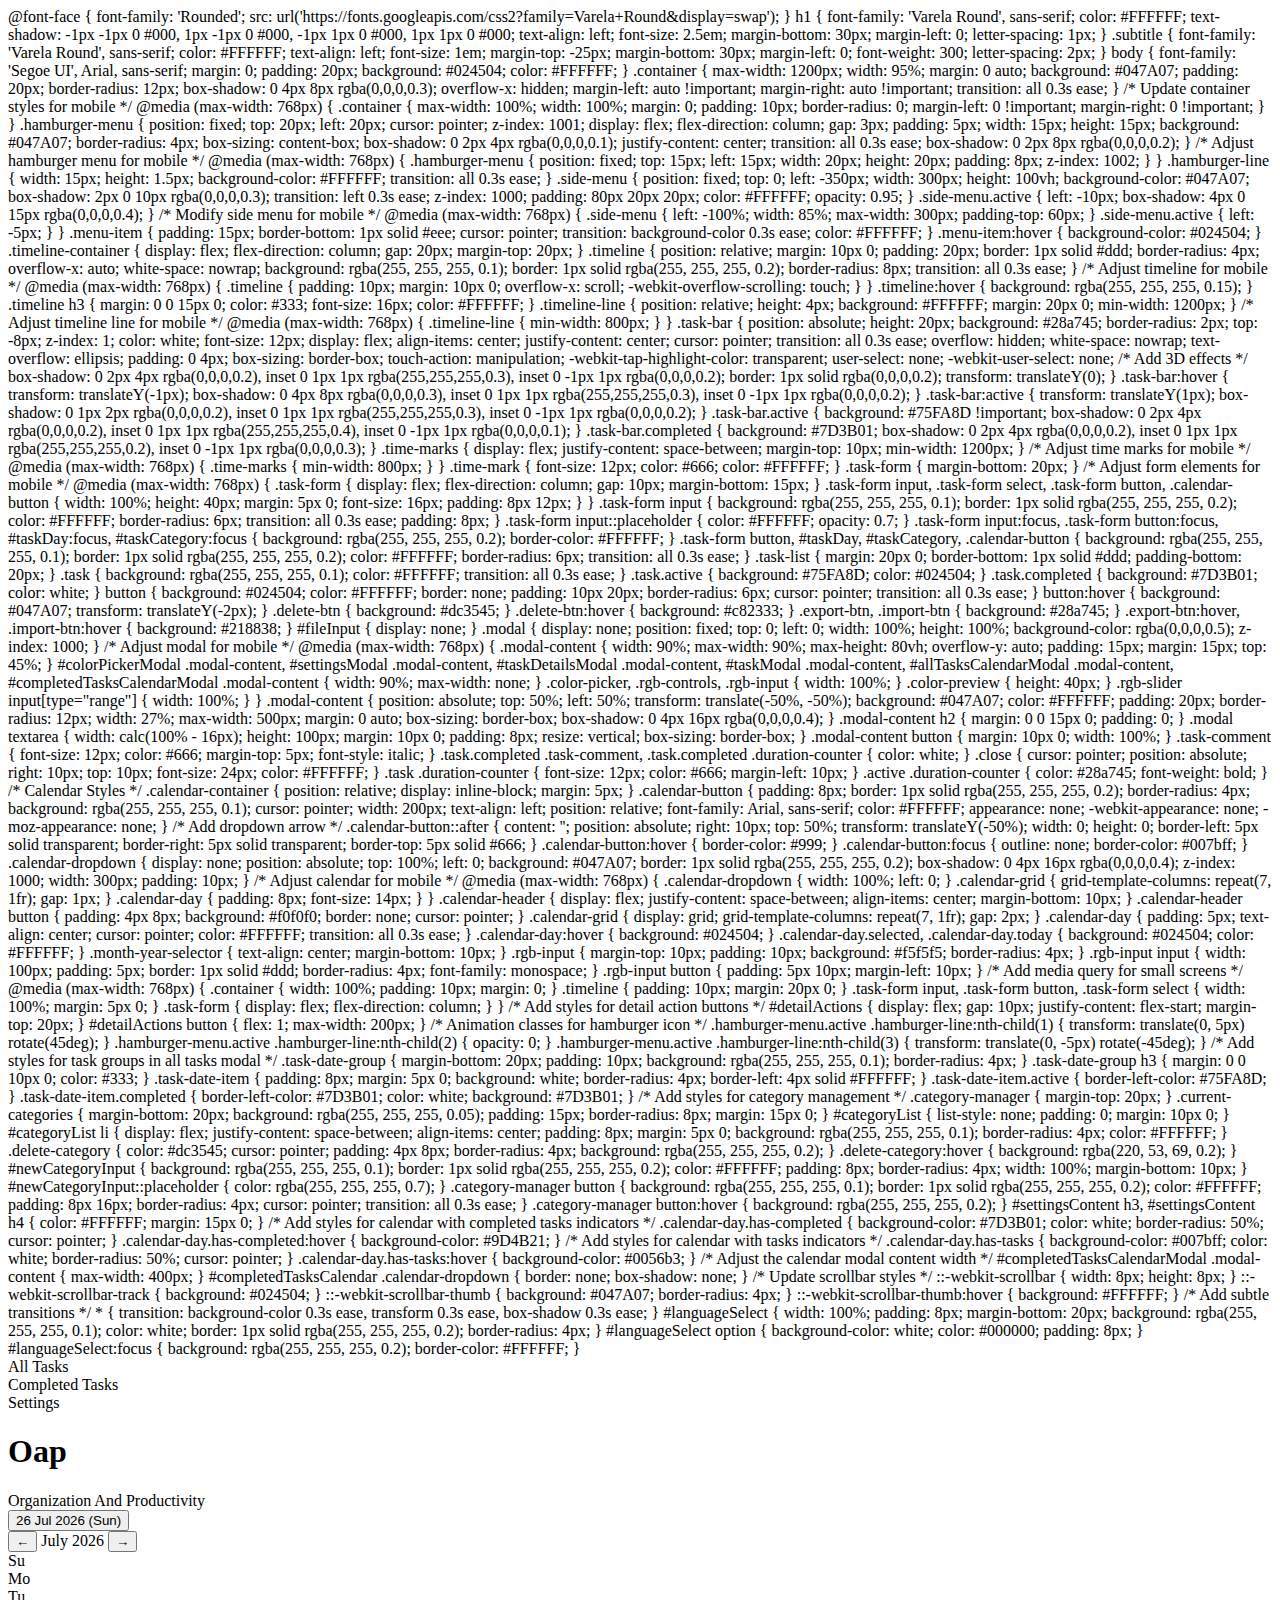
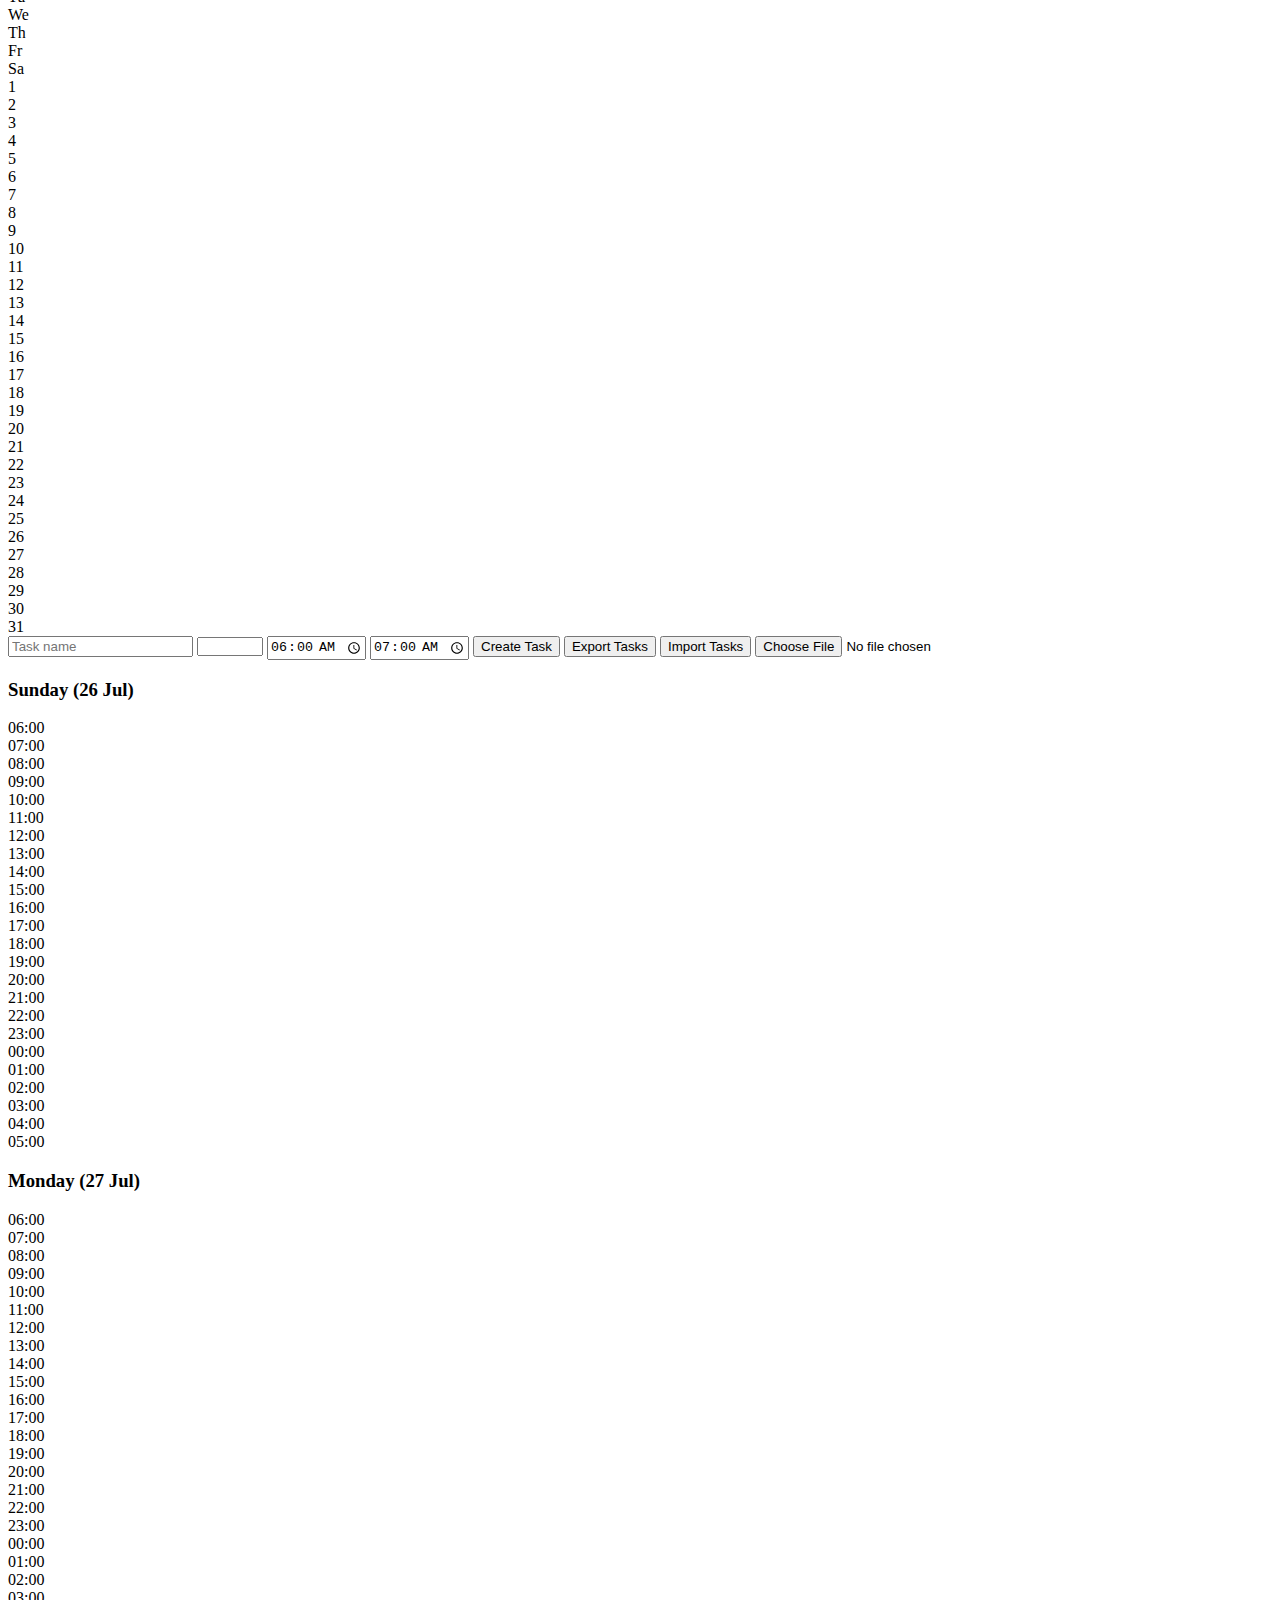
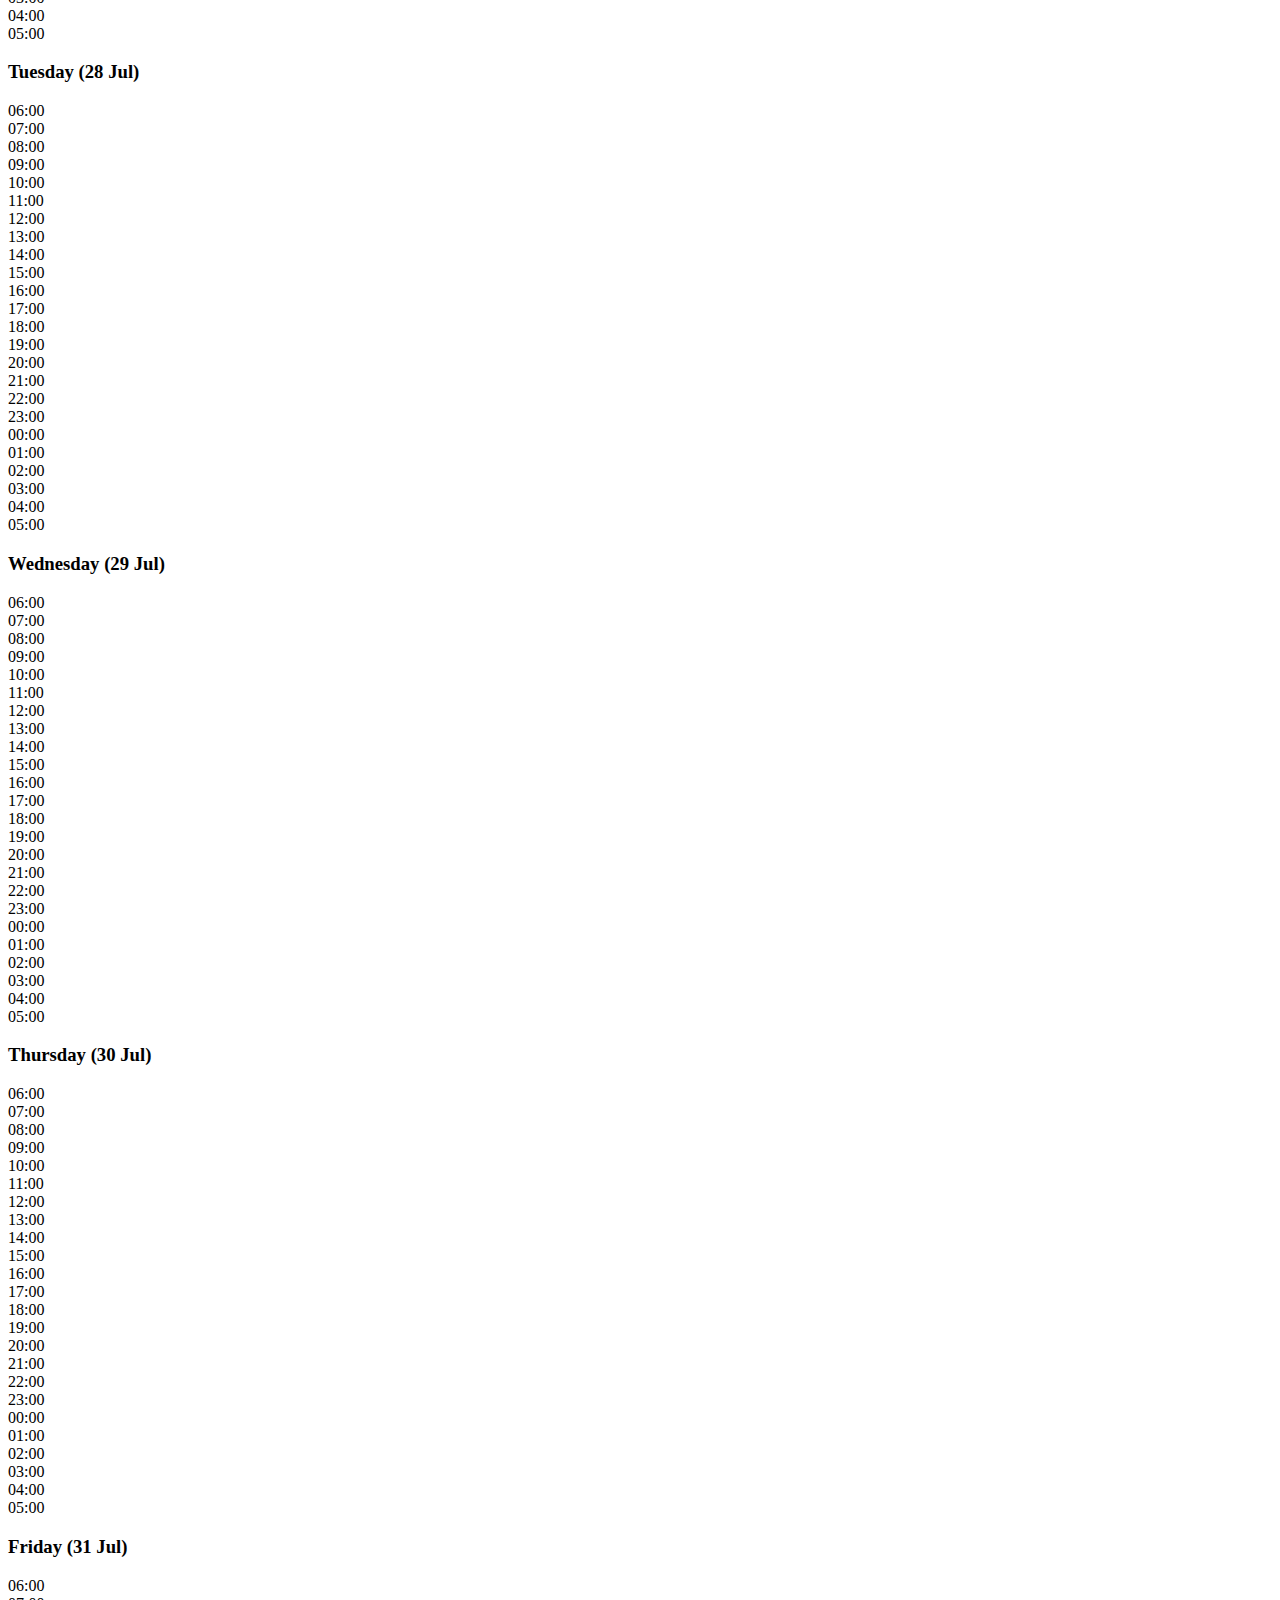
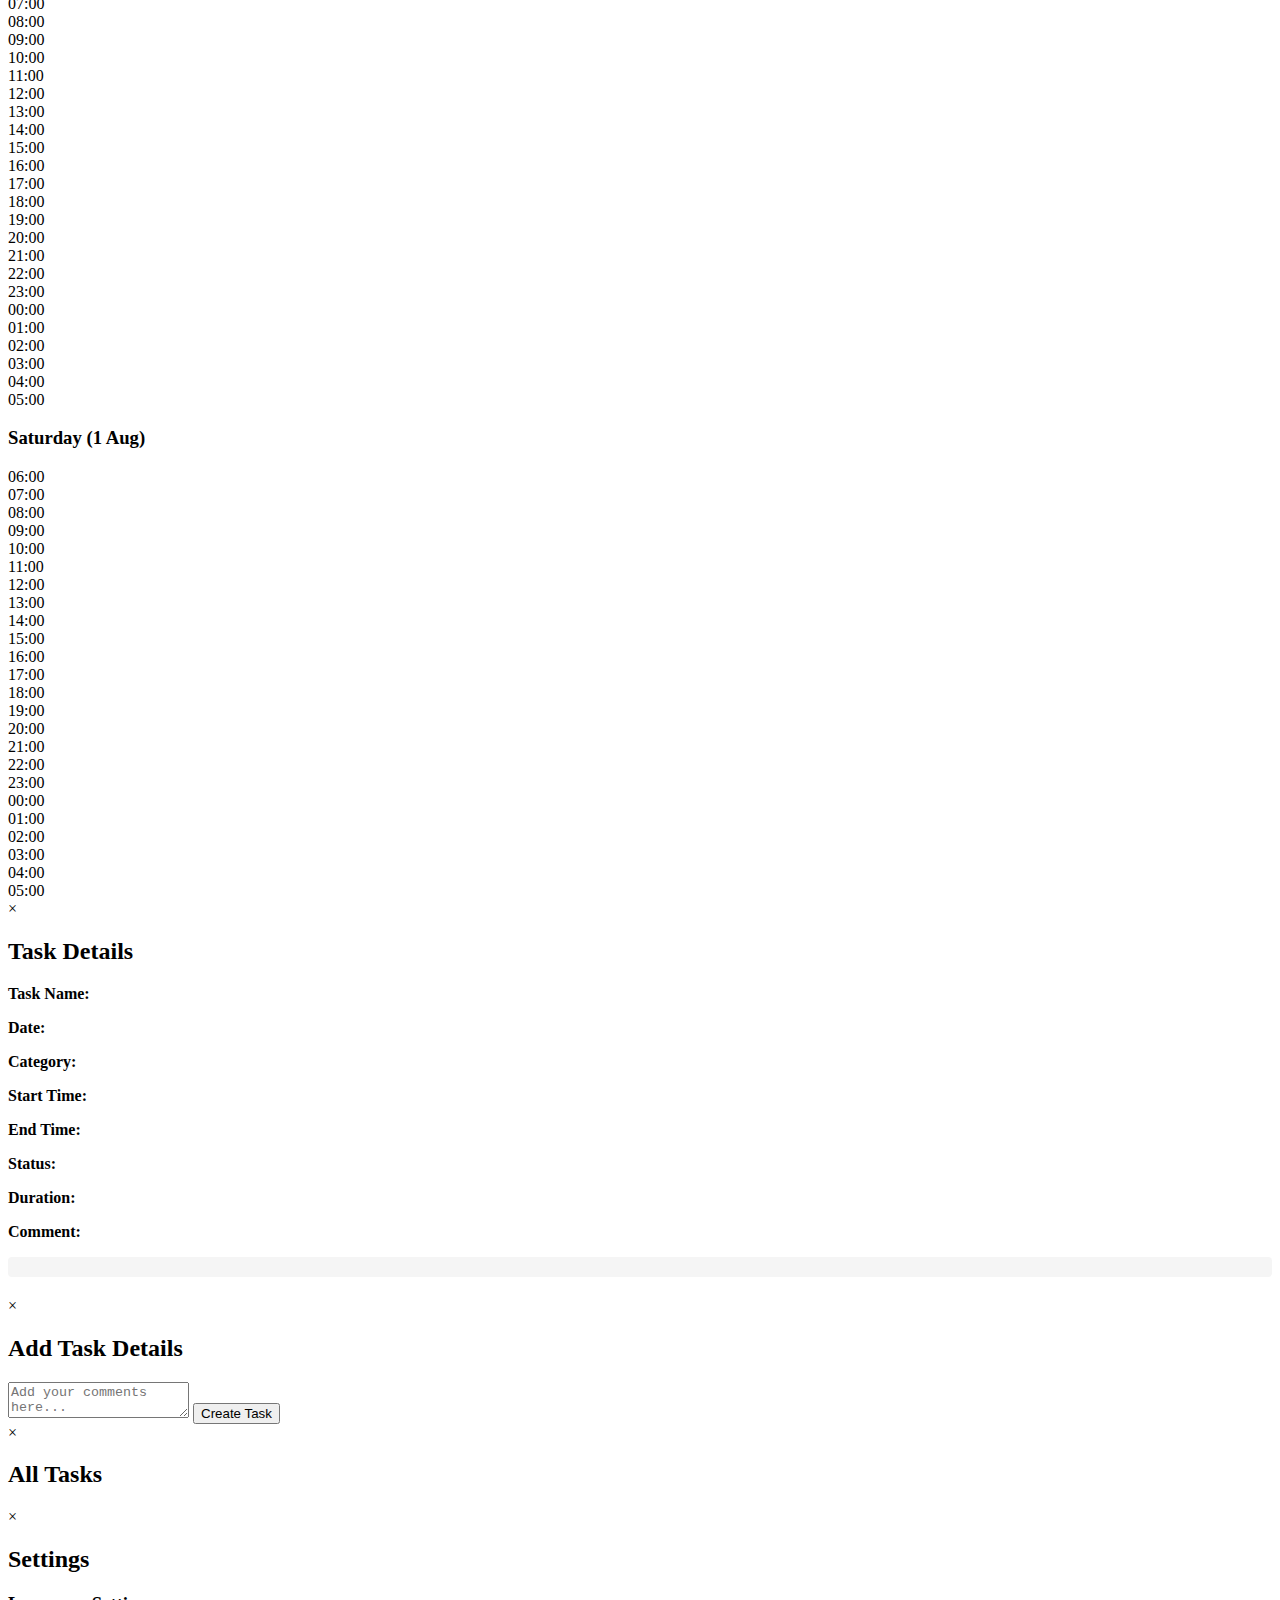
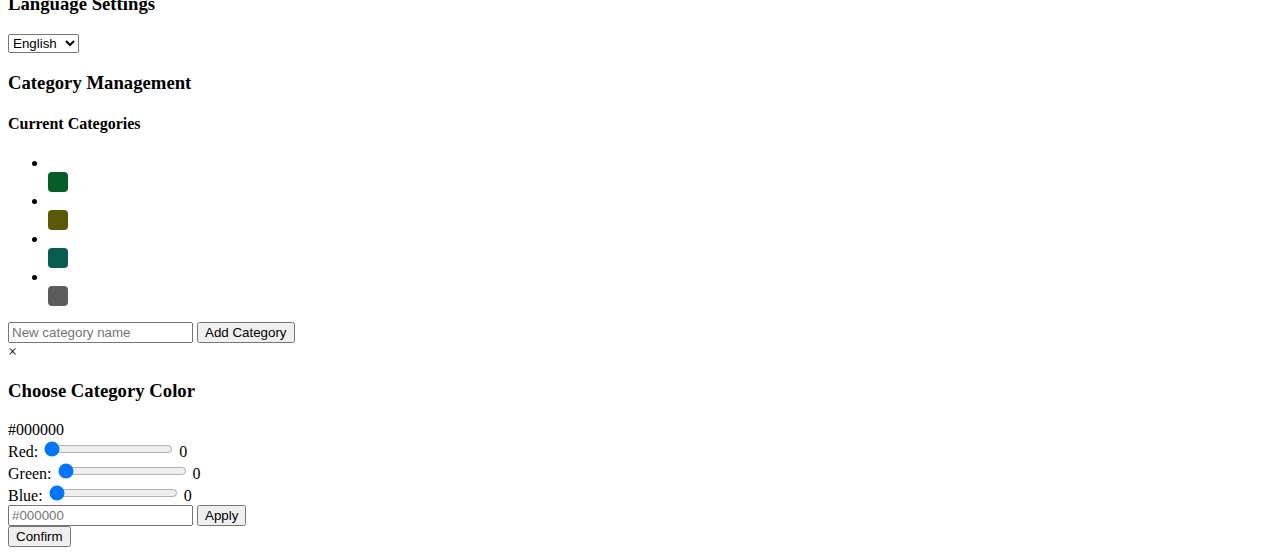
==== commit 3d65360b: "Update index.html" ====
--- a/index.html
+++ b/index.html
@@ -1,5 +1,15 @@
-<html><head><base href="/"><meta charset="UTF-8"><link rel="icon" type="image/jpg" href="logoV1.png"/>
-<title>Oap</title><link href="https://fonts.googleapis.com/css2?family=Varela+Round&amp;display=swap" rel="stylesheet"><style>
+<html>
+<head>
+    <base href="/">
+    <meta charset="UTF-8">
+    <!-- Favicon actualizado para usar tu logo -->
+    <link rel="icon" type="image/png" href="logoV1.png">
+    <title>Oap</title>
+    <link href="https://fonts.googleapis.com/css2?family=Varela+Round&amp;display=swap" rel="stylesheet">
+    <style>
+        /* Aquí van tus estilos CSS */
+    </style>
+</head>
     @font-face {
         font-family: 'Rounded';
         src: url('https://fonts.googleapis.com/css2?family=Varela+Round&display=swap');
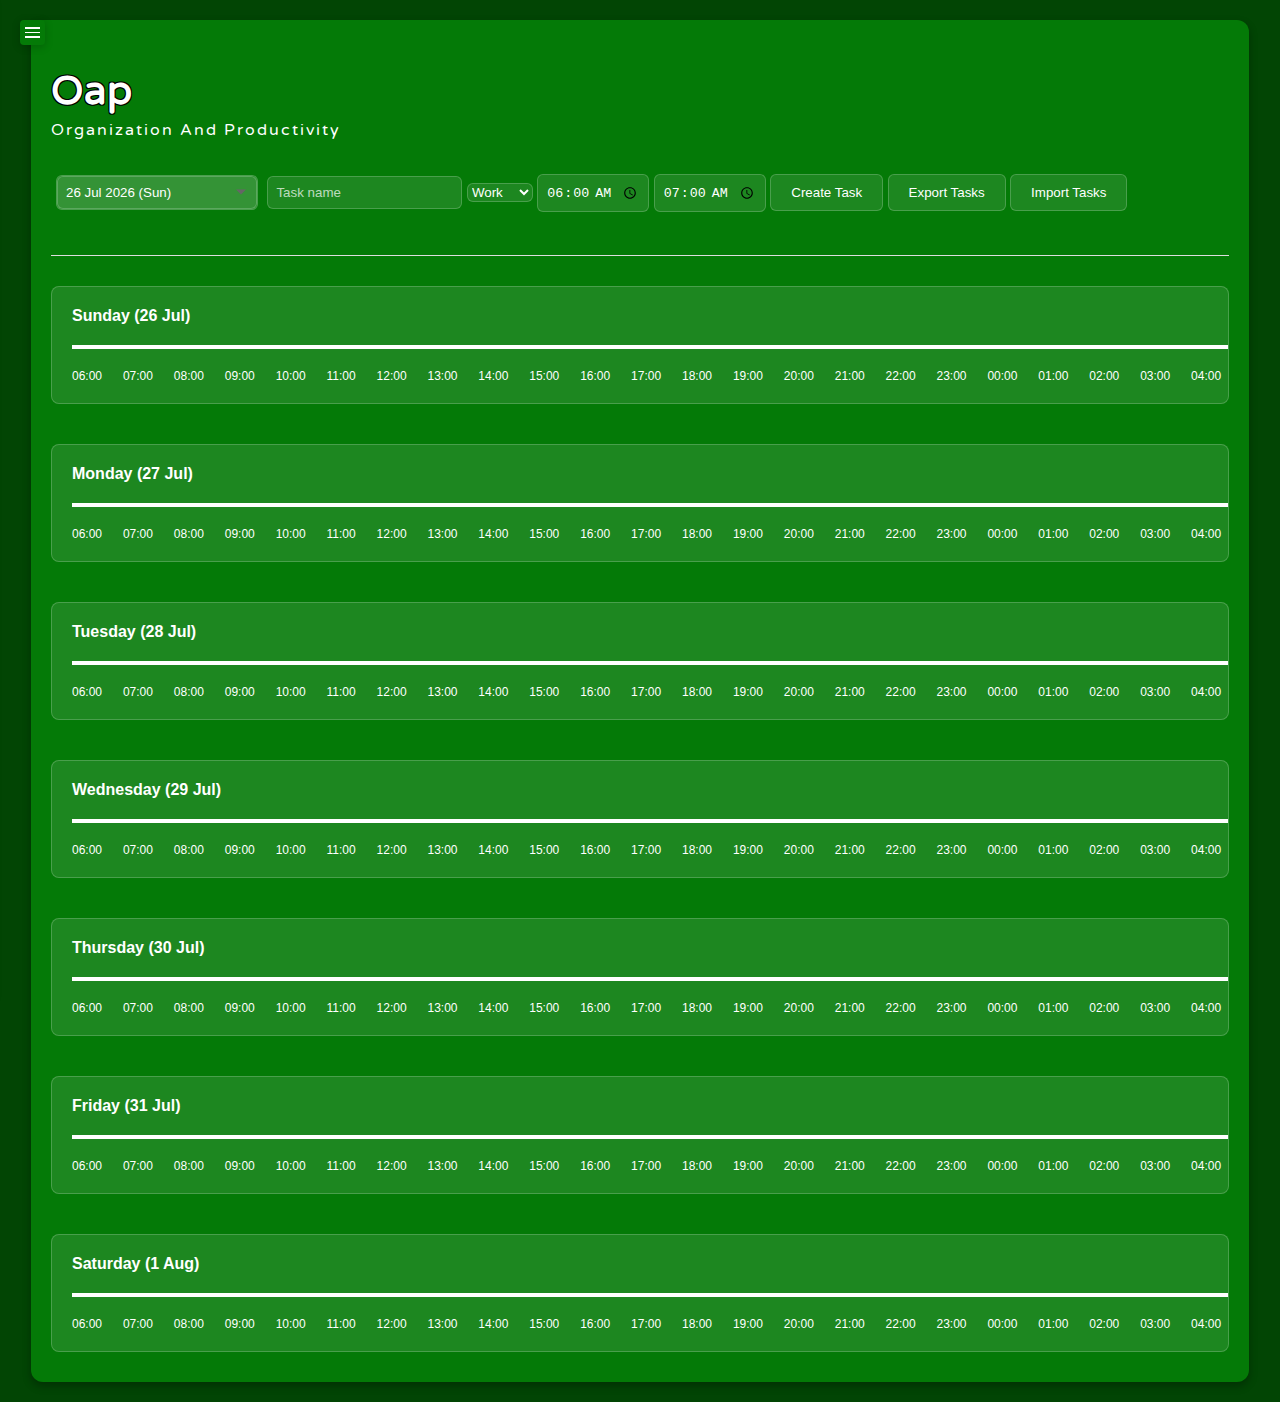
==== commit c98a1666: "Update index.html" ====
--- a/index.html
+++ b/index.html
@@ -1,14 +1,4 @@
-<html>
-<head>
-    <base href="/">
-    <meta charset="UTF-8">
-    <!-- Favicon actualizado para usar tu logo -->
-    <link rel="icon" type="image/png" href="logoV1.png">
-    <title>Oap</title>
-    <link href="https://fonts.googleapis.com/css2?family=Varela+Round&amp;display=swap" rel="stylesheet">
-    <style>
-        /* Aquí van tus estilos CSS */
-    </style>
+<html><head><base href="/"><meta charset="UTF-8"><title>Oap</title><link href="https://fonts.googleapis.com/css2?family=Varela+Round&amp;display=swap" rel="stylesheet"><style>
 </head>
     @font-face {
         font-family: 'Rounded';
